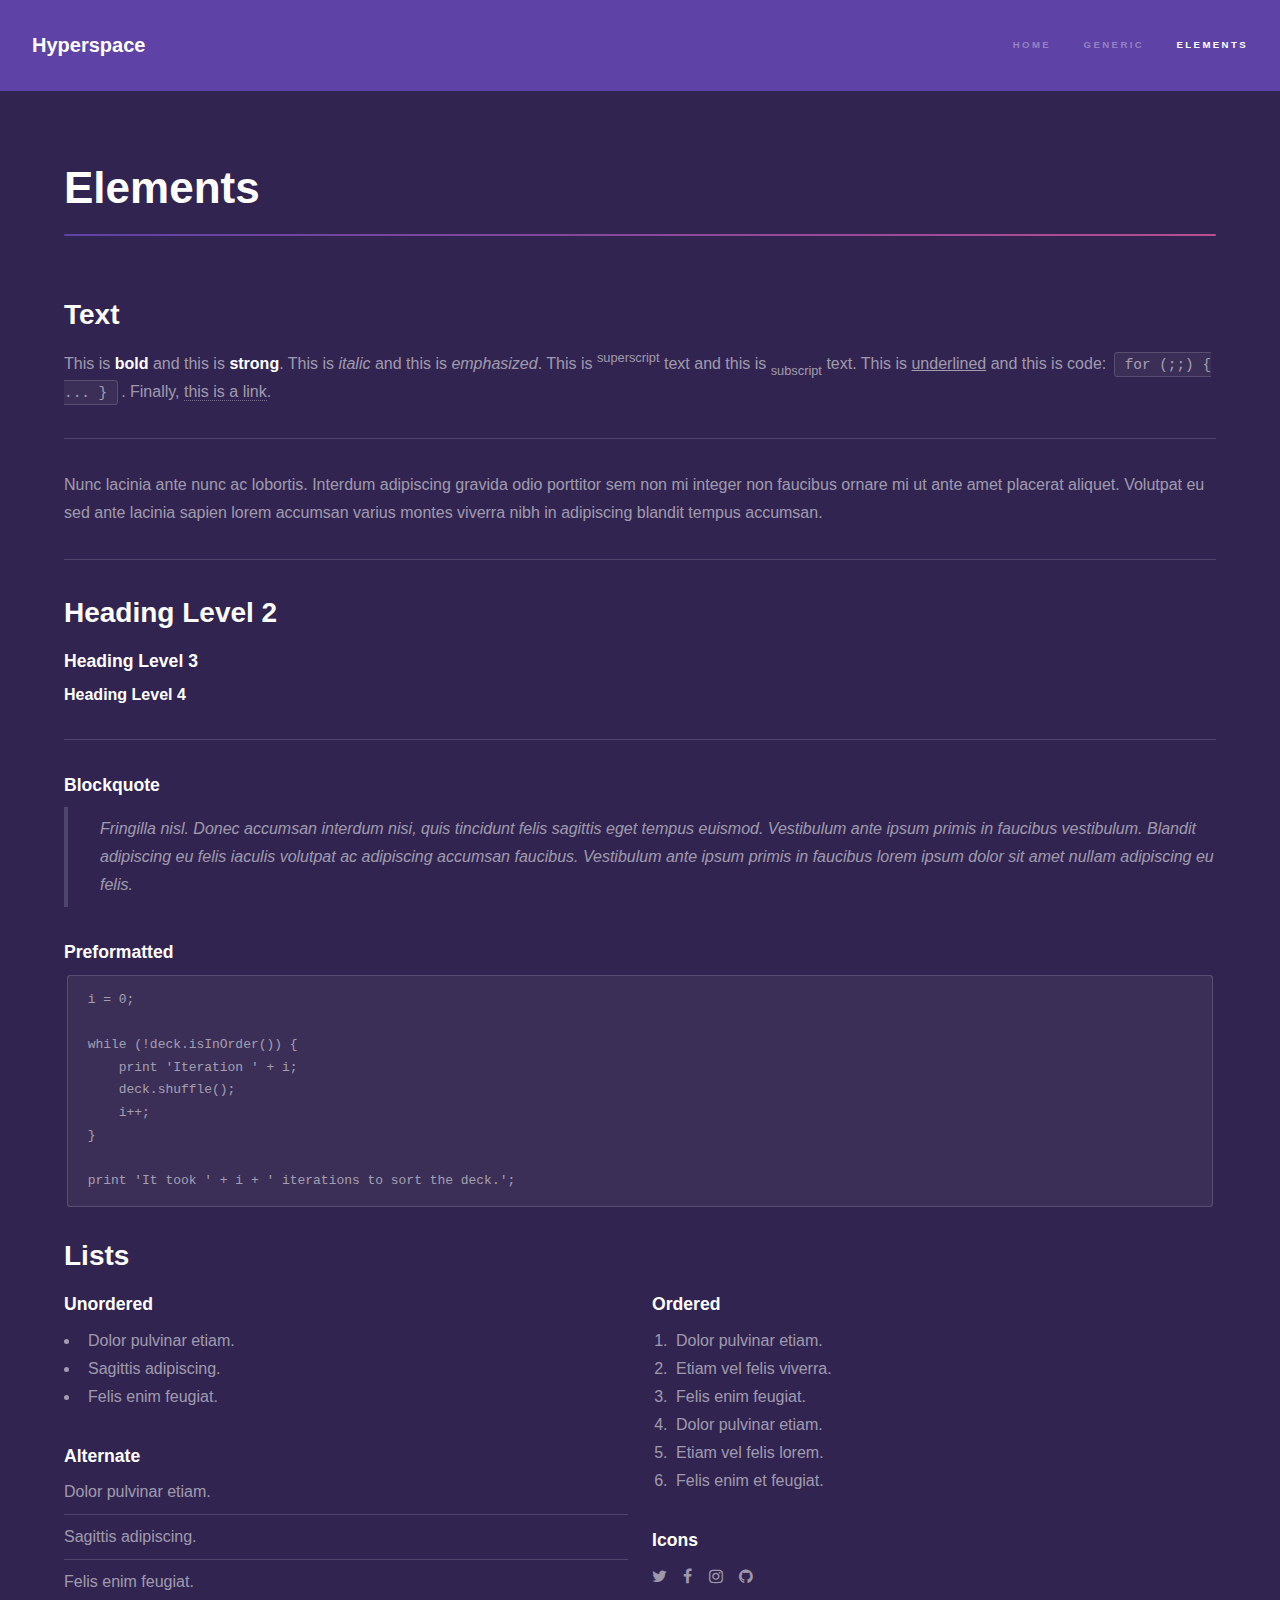
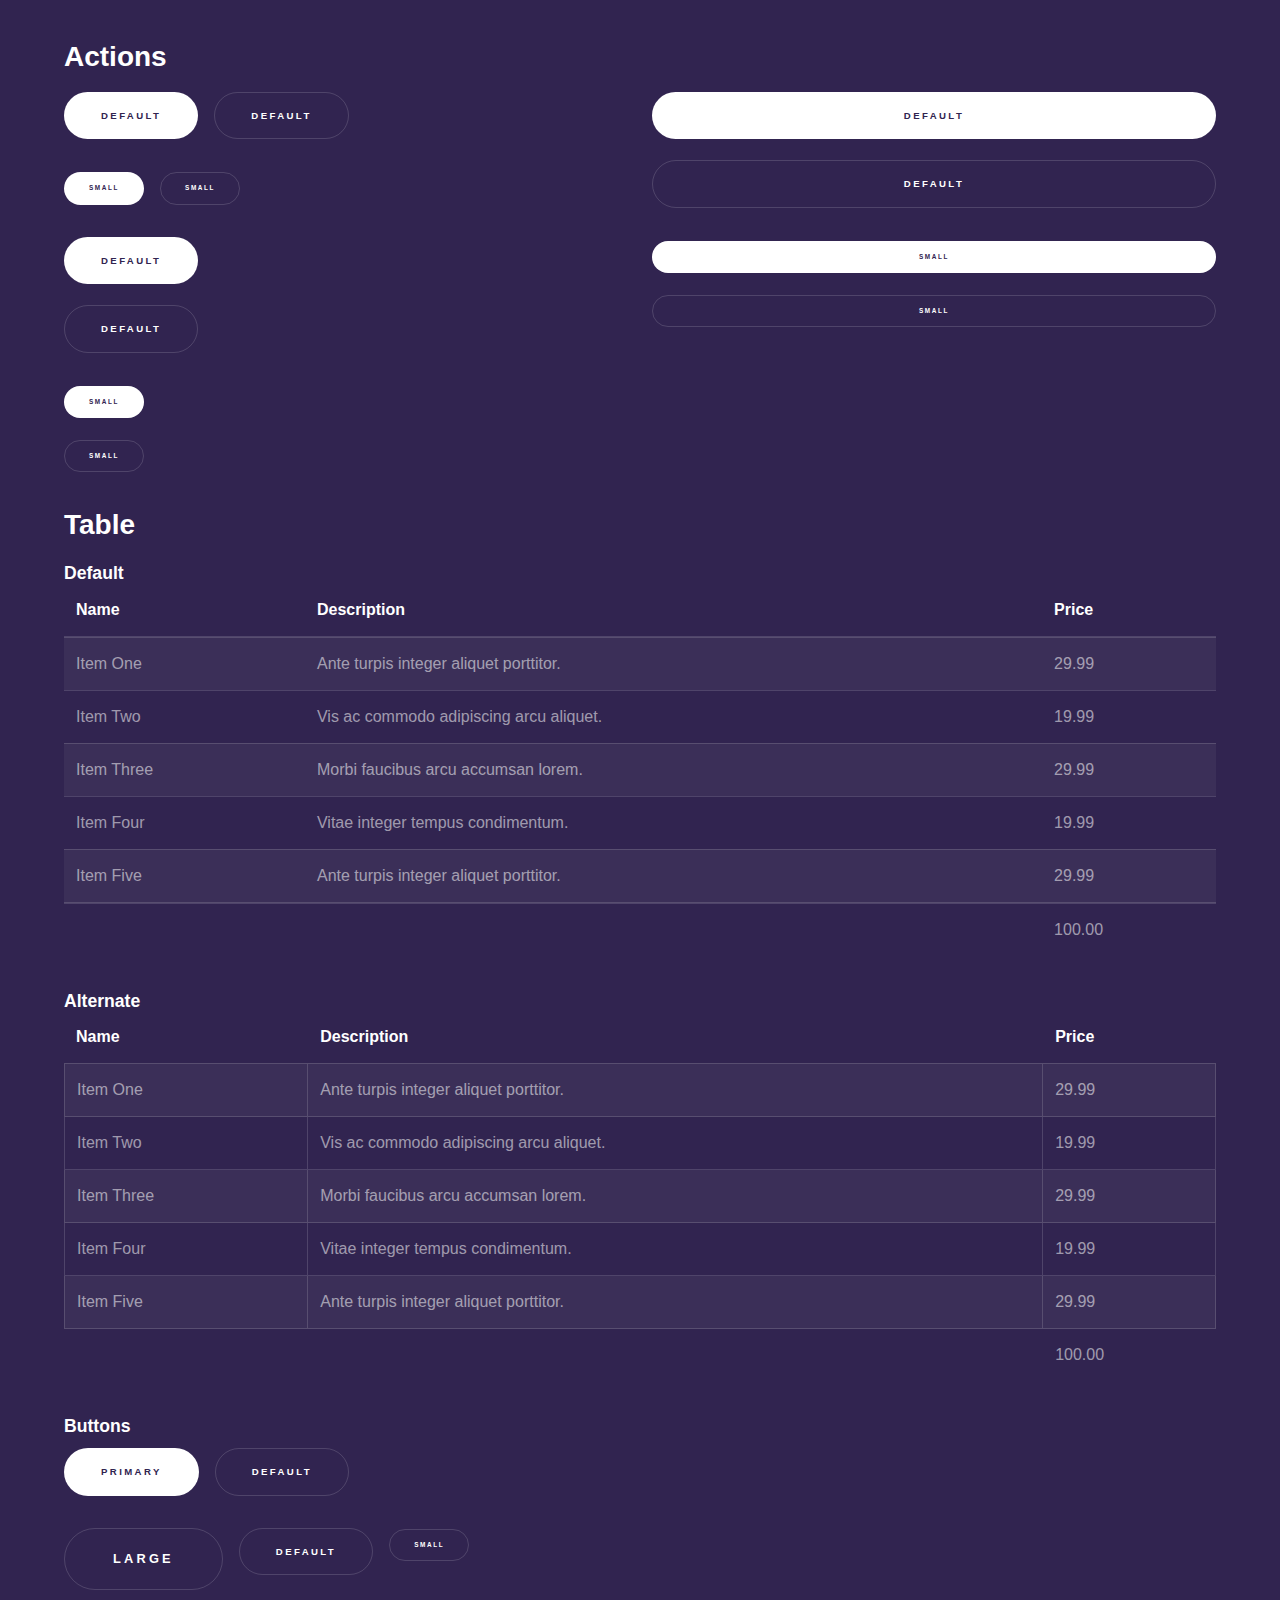
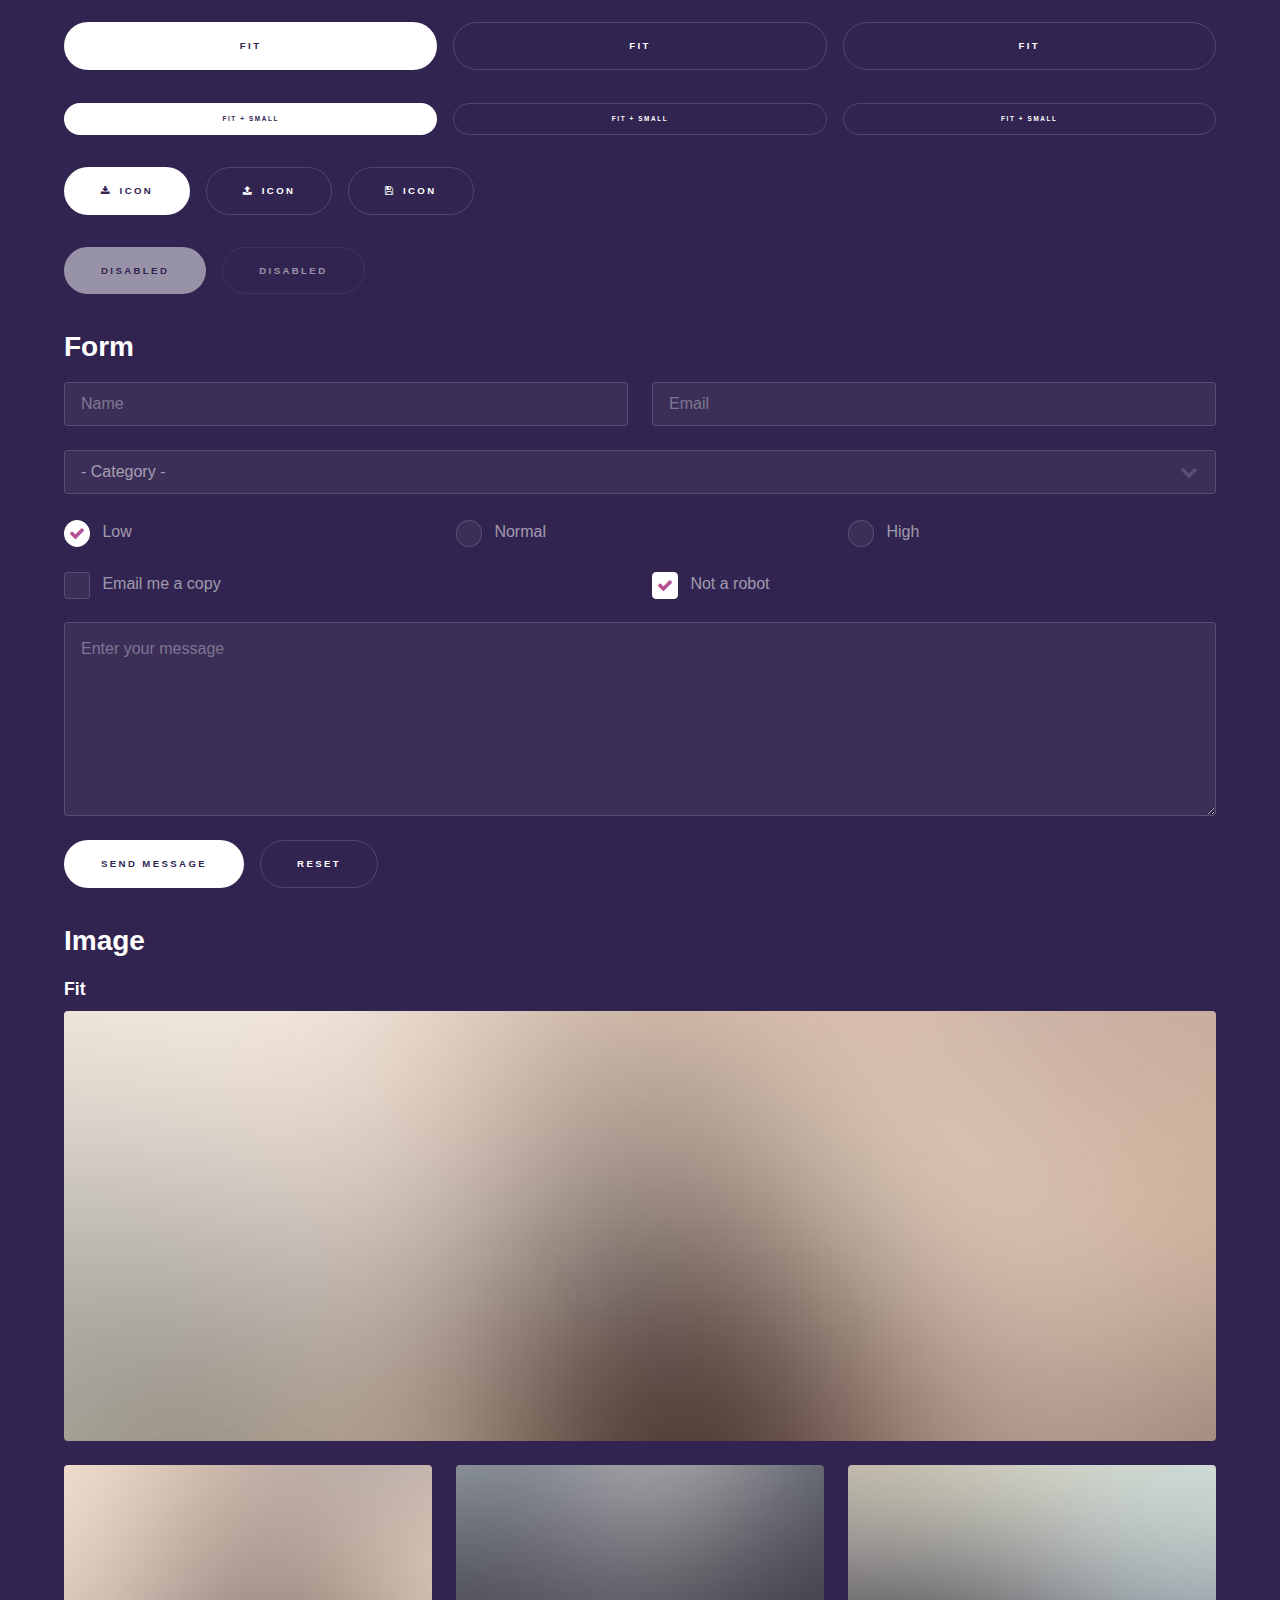
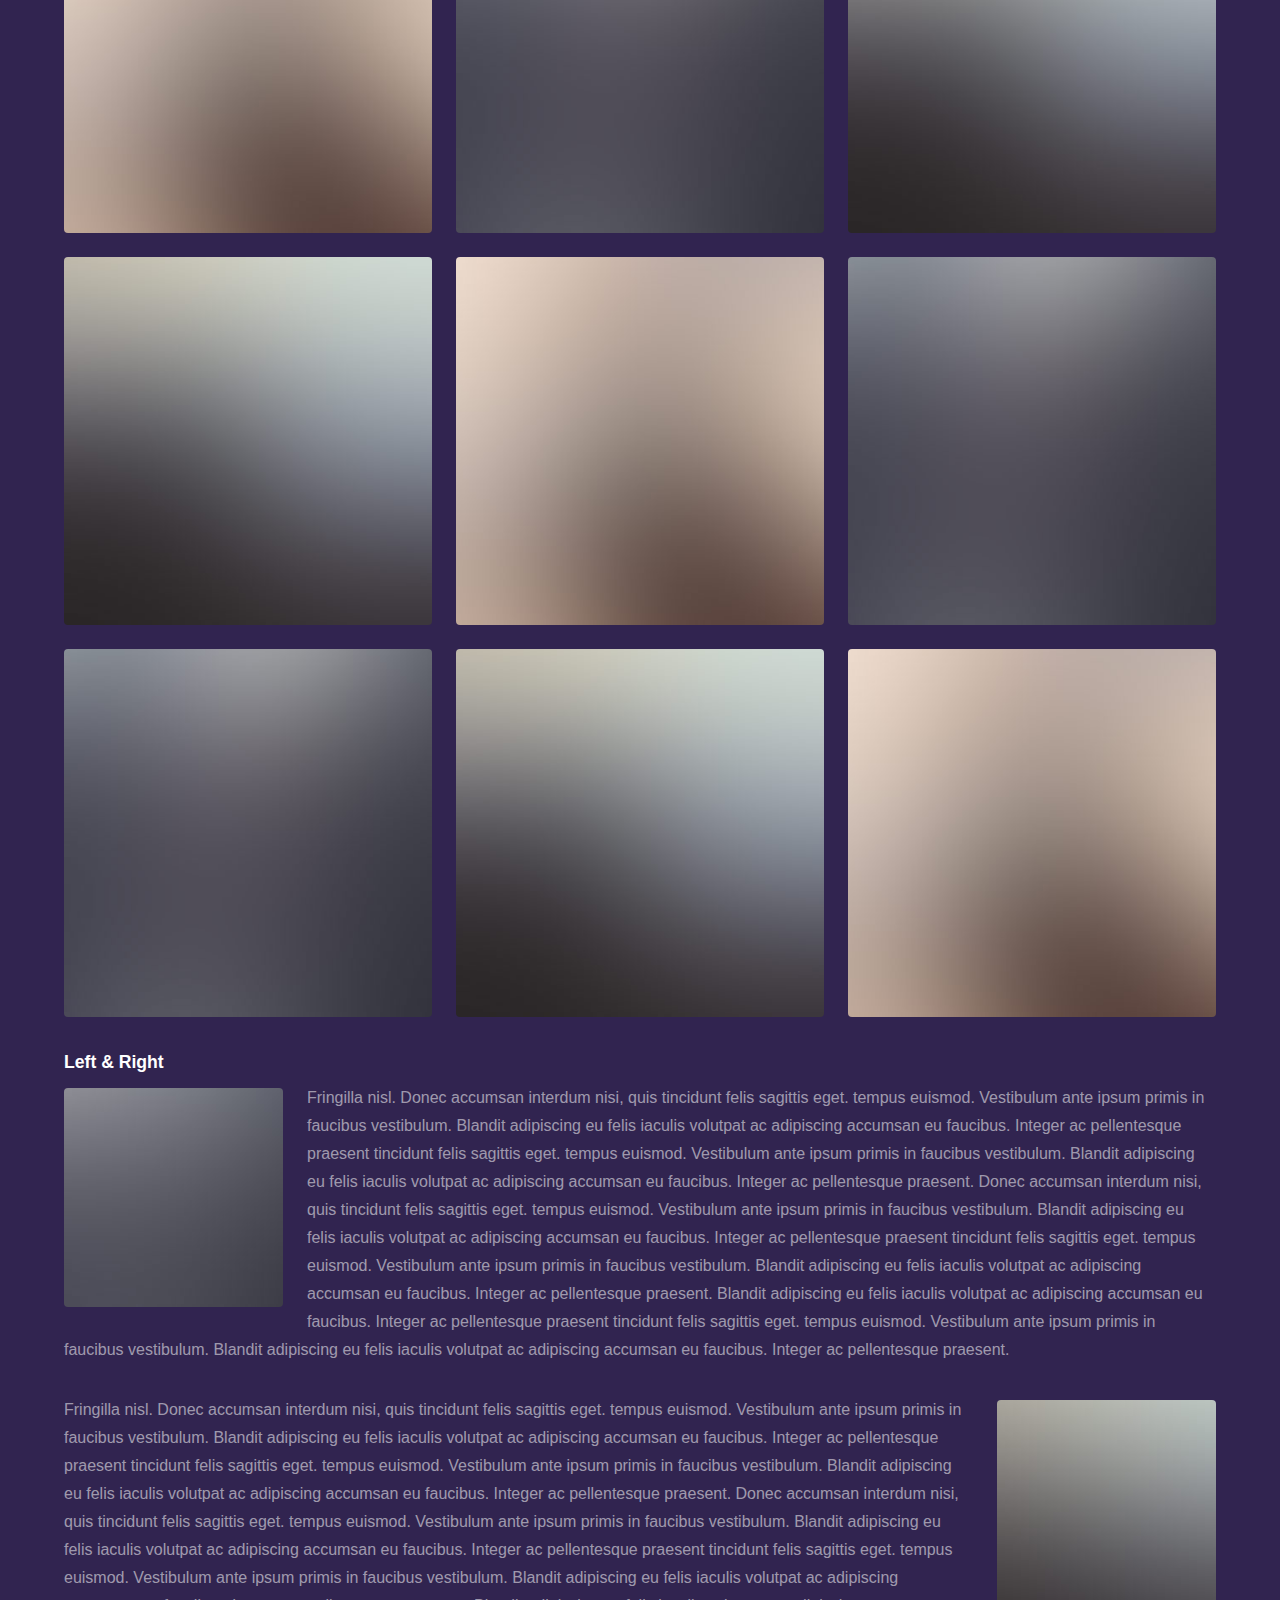
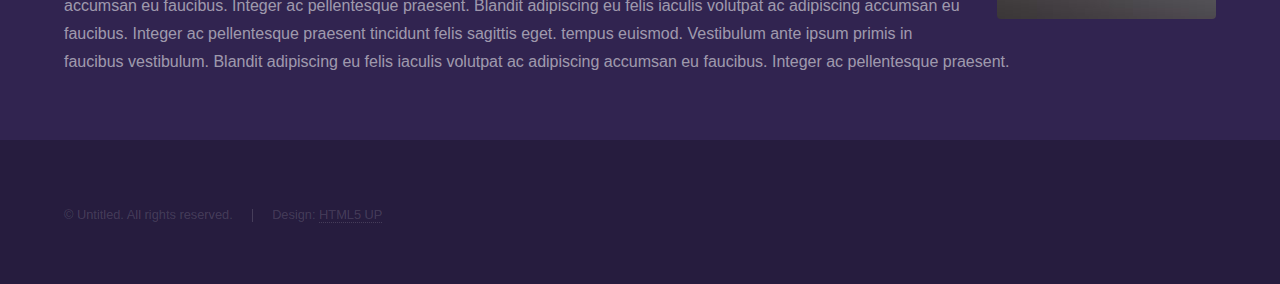
==== elements.html @ f7f8d9b4 "Uploading default hyperspace theme files that I downloaded" ====
<!DOCTYPE HTML>
<!--
	Hyperspace by HTML5 UP
	html5up.net | @ajlkn
	Free for personal and commercial use under the CCA 3.0 license (html5up.net/license)
-->
<html>
	<head>
		<title>Elements - Hyperspace by HTML5 UP</title>
		<meta charset="utf-8" />
		<meta name="viewport" content="width=device-width, initial-scale=1, user-scalable=no" />
		<link rel="stylesheet" href="assets/css/main.css" />
		<noscript><link rel="stylesheet" href="assets/css/noscript.css" /></noscript>
	</head>
	<body class="is-preload">

		<!-- Header -->
			<header id="header">
				<a href="index.html" class="title">Hyperspace</a>
				<nav>
					<ul>
						<li><a href="index.html">Home</a></li>
						<li><a href="generic.html">Generic</a></li>
						<li><a href="elements.html"  class="active">Elements</a></li>
					</ul>
				</nav>
			</header>

		<!-- Wrapper -->
			<div id="wrapper">

				<!-- Main -->
					<section id="main" class="wrapper">
						<div class="inner">
							<h1 class="major">Elements</h1>

							<!-- Text -->
								<section>
									<h2>Text</h2>
									<p>This is <b>bold</b> and this is <strong>strong</strong>. This is <i>italic</i> and this is <em>emphasized</em>.
									This is <sup>superscript</sup> text and this is <sub>subscript</sub> text.
									This is <u>underlined</u> and this is code: <code>for (;;) { ... }</code>. Finally, <a href="#">this is a link</a>.</p>
									<hr />
									<p>Nunc lacinia ante nunc ac lobortis. Interdum adipiscing gravida odio porttitor sem non mi integer non faucibus ornare mi ut ante amet placerat aliquet. Volutpat eu sed ante lacinia sapien lorem accumsan varius montes viverra nibh in adipiscing blandit tempus accumsan.</p>
									<hr />
									<h2>Heading Level 2</h2>
									<h3>Heading Level 3</h3>
									<h4>Heading Level 4</h4>
									<hr />
									<h3>Blockquote</h3>
									<blockquote>Fringilla nisl. Donec accumsan interdum nisi, quis tincidunt felis sagittis eget tempus euismod. Vestibulum ante ipsum primis in faucibus vestibulum. Blandit adipiscing eu felis iaculis volutpat ac adipiscing accumsan faucibus. Vestibulum ante ipsum primis in faucibus lorem ipsum dolor sit amet nullam adipiscing eu felis.</blockquote>
									<h3>Preformatted</h3>
									<pre><code>i = 0;

while (!deck.isInOrder()) {
    print 'Iteration ' + i;
    deck.shuffle();
    i++;
}

print 'It took ' + i + ' iterations to sort the deck.';</code></pre>
								</section>

							<!-- Lists -->
								<section>
									<h2>Lists</h2>
									<div class="row">
										<div class="col-6 col-12-medium">
											<h3>Unordered</h3>
											<ul>
												<li>Dolor pulvinar etiam.</li>
												<li>Sagittis adipiscing.</li>
												<li>Felis enim feugiat.</li>
											</ul>
											<h3>Alternate</h3>
											<ul class="alt">
												<li>Dolor pulvinar etiam.</li>
												<li>Sagittis adipiscing.</li>
												<li>Felis enim feugiat.</li>
											</ul>
										</div>
										<div class="col-6 col-12-medium">
											<h3>Ordered</h3>
											<ol>
												<li>Dolor pulvinar etiam.</li>
												<li>Etiam vel felis viverra.</li>
												<li>Felis enim feugiat.</li>
												<li>Dolor pulvinar etiam.</li>
												<li>Etiam vel felis lorem.</li>
												<li>Felis enim et feugiat.</li>
											</ol>
											<h3>Icons</h3>
											<ul class="icons">
												<li><a href="#" class="icon fa-twitter"><span class="label">Twitter</span></a></li>
												<li><a href="#" class="icon fa-facebook"><span class="label">Facebook</span></a></li>
												<li><a href="#" class="icon fa-instagram"><span class="label">Instagram</span></a></li>
												<li><a href="#" class="icon fa-github"><span class="label">Github</span></a></li>
											</ul>
										</div>
									</div>
									<h2>Actions</h2>
									<div class="row">
										<div class="col-6 col-12-medium">
											<ul class="actions">
												<li><a href="#" class="button primary">Default</a></li>
												<li><a href="#" class="button">Default</a></li>
											</ul>
											<ul class="actions small">
												<li><a href="#" class="button primary small">Small</a></li>
												<li><a href="#" class="button small">Small</a></li>
											</ul>
											<ul class="actions stacked">
												<li><a href="#" class="button primary">Default</a></li>
												<li><a href="#" class="button">Default</a></li>
											</ul>
											<ul class="actions stacked">
												<li><a href="#" class="button primary small">Small</a></li>
												<li><a href="#" class="button small">Small</a></li>
											</ul>
										</div>
										<div class="col-6 col-12-medium">
											<ul class="actions stacked">
												<li><a href="#" class="button primary fit">Default</a></li>
												<li><a href="#" class="button fit">Default</a></li>
											</ul>
											<ul class="actions stacked">
												<li><a href="#" class="button primary small fit">Small</a></li>
												<li><a href="#" class="button small fit">Small</a></li>
											</ul>
										</div>
									</div>
								</section>

							<!-- Table -->
								<section>
									<h2>Table</h2>
									<h3>Default</h3>
									<div class="table-wrapper">
										<table>
											<thead>
												<tr>
													<th>Name</th>
													<th>Description</th>
													<th>Price</th>
												</tr>
											</thead>
											<tbody>
												<tr>
													<td>Item One</td>
													<td>Ante turpis integer aliquet porttitor.</td>
													<td>29.99</td>
												</tr>
												<tr>
													<td>Item Two</td>
													<td>Vis ac commodo adipiscing arcu aliquet.</td>
													<td>19.99</td>
												</tr>
												<tr>
													<td>Item Three</td>
													<td> Morbi faucibus arcu accumsan lorem.</td>
													<td>29.99</td>
												</tr>
												<tr>
													<td>Item Four</td>
													<td>Vitae integer tempus condimentum.</td>
													<td>19.99</td>
												</tr>
												<tr>
													<td>Item Five</td>
													<td>Ante turpis integer aliquet porttitor.</td>
													<td>29.99</td>
												</tr>
											</tbody>
											<tfoot>
												<tr>
													<td colspan="2"></td>
													<td>100.00</td>
												</tr>
											</tfoot>
										</table>
									</div>

									<h3>Alternate</h3>
									<div class="table-wrapper">
										<table class="alt">
											<thead>
												<tr>
													<th>Name</th>
													<th>Description</th>
													<th>Price</th>
												</tr>
											</thead>
											<tbody>
												<tr>
													<td>Item One</td>
													<td>Ante turpis integer aliquet porttitor.</td>
													<td>29.99</td>
												</tr>
												<tr>
													<td>Item Two</td>
													<td>Vis ac commodo adipiscing arcu aliquet.</td>
													<td>19.99</td>
												</tr>
												<tr>
													<td>Item Three</td>
													<td> Morbi faucibus arcu accumsan lorem.</td>
													<td>29.99</td>
												</tr>
												<tr>
													<td>Item Four</td>
													<td>Vitae integer tempus condimentum.</td>
													<td>19.99</td>
												</tr>
												<tr>
													<td>Item Five</td>
													<td>Ante turpis integer aliquet porttitor.</td>
													<td>29.99</td>
												</tr>
											</tbody>
											<tfoot>
												<tr>
													<td colspan="2"></td>
													<td>100.00</td>
												</tr>
											</tfoot>
										</table>
									</div>
								</section>

							<!-- Buttons -->
								<section>
									<h3>Buttons</h3>
									<ul class="actions">
										<li><a href="#" class="button primary">Primary</a></li>
										<li><a href="#" class="button">Default</a></li>
									</ul>
									<ul class="actions">
										<li><a href="#" class="button large">Large</a></li>
										<li><a href="#" class="button">Default</a></li>
										<li><a href="#" class="button small">Small</a></li>
									</ul>
									<ul class="actions fit">
										<li><a href="#" class="button primary fit">Fit</a></li>
										<li><a href="#" class="button fit">Fit</a></li>
										<li><a href="#" class="button fit">Fit</a></li>
									</ul>
									<ul class="actions fit small">
										<li><a href="#" class="button primary fit small">Fit + Small</a></li>
										<li><a href="#" class="button fit small">Fit + Small</a></li>
										<li><a href="#" class="button fit small">Fit + Small</a></li>
									</ul>
									<ul class="actions">
										<li><a href="#" class="button primary icon fa-download">Icon</a></li>
										<li><a href="#" class="button icon fa-upload">Icon</a></li>
										<li><a href="#" class="button icon fa-save">Icon</a></li>
									</ul>
									<ul class="actions">
										<li><span class="button primary disabled">Disabled</span></li>
										<li><span class="button disabled">Disabled</span></li>
									</ul>
								</section>

							<!-- Form -->
								<section>
									<h2>Form</h2>
									<form method="post" action="#">
										<div class="row gtr-uniform">
											<div class="col-6 col-12-xsmall">
												<input type="text" name="demo-name" id="demo-name" value="" placeholder="Name" />
											</div>
											<div class="col-6 col-12-xsmall">
												<input type="email" name="demo-email" id="demo-email" value="" placeholder="Email" />
											</div>
											<div class="col-12">
												<select name="demo-category" id="demo-category">
													<option value="">- Category -</option>
													<option value="1">Manufacturing</option>
													<option value="1">Shipping</option>
													<option value="1">Administration</option>
													<option value="1">Human Resources</option>
												</select>
											</div>
											<div class="col-4 col-12-small">
												<input type="radio" id="demo-priority-low" name="demo-priority" checked>
												<label for="demo-priority-low">Low</label>
											</div>
											<div class="col-4 col-12-small">
												<input type="radio" id="demo-priority-normal" name="demo-priority">
												<label for="demo-priority-normal">Normal</label>
											</div>
											<div class="col-4 col-12-small">
												<input type="radio" id="demo-priority-high" name="demo-priority">
												<label for="demo-priority-high">High</label>
											</div>
											<div class="col-6 col-12-small">
												<input type="checkbox" id="demo-copy" name="demo-copy">
												<label for="demo-copy">Email me a copy</label>
											</div>
											<div class="col-6 col-12-small">
												<input type="checkbox" id="demo-human" name="demo-human" checked>
												<label for="demo-human">Not a robot</label>
											</div>
											<div class="col-12">
												<textarea name="demo-message" id="demo-message" placeholder="Enter your message" rows="6"></textarea>
											</div>
											<div class="col-12">
												<ul class="actions">
													<li><input type="submit" value="Send Message" class="primary" /></li>
													<li><input type="reset" value="Reset" /></li>
												</ul>
											</div>
										</div>
									</form>
								</section>

							<!-- Image -->
								<section>
									<h2>Image</h2>
									<h3>Fit</h3>
									<div class="box alt">
										<div class="row gtr-uniform">
											<div class="col-12"><span class="image fit"><img src="images/pic04.jpg" alt="" /></span></div>
											<div class="col-4"><span class="image fit"><img src="images/pic01.jpg" alt="" /></span></div>
											<div class="col-4"><span class="image fit"><img src="images/pic02.jpg" alt="" /></span></div>
											<div class="col-4"><span class="image fit"><img src="images/pic03.jpg" alt="" /></span></div>
											<div class="col-4"><span class="image fit"><img src="images/pic03.jpg" alt="" /></span></div>
											<div class="col-4"><span class="image fit"><img src="images/pic01.jpg" alt="" /></span></div>
											<div class="col-4"><span class="image fit"><img src="images/pic02.jpg" alt="" /></span></div>
											<div class="col-4"><span class="image fit"><img src="images/pic02.jpg" alt="" /></span></div>
											<div class="col-4"><span class="image fit"><img src="images/pic03.jpg" alt="" /></span></div>
											<div class="col-4"><span class="image fit"><img src="images/pic01.jpg" alt="" /></span></div>
										</div>
									</div>
									<h3>Left &amp; Right</h3>
									<p><span class="image left"><img src="images/pic05.jpg" alt="" /></span>Fringilla nisl. Donec accumsan interdum nisi, quis tincidunt felis sagittis eget. tempus euismod. Vestibulum ante ipsum primis in faucibus vestibulum. Blandit adipiscing eu felis iaculis volutpat ac adipiscing accumsan eu faucibus. Integer ac pellentesque praesent tincidunt felis sagittis eget. tempus euismod. Vestibulum ante ipsum primis in faucibus vestibulum. Blandit adipiscing eu felis iaculis volutpat ac adipiscing accumsan eu faucibus. Integer ac pellentesque praesent. Donec accumsan interdum nisi, quis tincidunt felis sagittis eget. tempus euismod. Vestibulum ante ipsum primis in faucibus vestibulum. Blandit adipiscing eu felis iaculis volutpat ac adipiscing accumsan eu faucibus. Integer ac pellentesque praesent tincidunt felis sagittis eget. tempus euismod. Vestibulum ante ipsum primis in faucibus vestibulum. Blandit adipiscing eu felis iaculis volutpat ac adipiscing accumsan eu faucibus. Integer ac pellentesque praesent. Blandit adipiscing eu felis iaculis volutpat ac adipiscing accumsan eu faucibus. Integer ac pellentesque praesent tincidunt felis sagittis eget. tempus euismod. Vestibulum ante ipsum primis in faucibus vestibulum. Blandit adipiscing eu felis iaculis volutpat ac adipiscing accumsan eu faucibus. Integer ac pellentesque praesent.</p>
									<p><span class="image right"><img src="images/pic06.jpg" alt="" /></span>Fringilla nisl. Donec accumsan interdum nisi, quis tincidunt felis sagittis eget. tempus euismod. Vestibulum ante ipsum primis in faucibus vestibulum. Blandit adipiscing eu felis iaculis volutpat ac adipiscing accumsan eu faucibus. Integer ac pellentesque praesent tincidunt felis sagittis eget. tempus euismod. Vestibulum ante ipsum primis in faucibus vestibulum. Blandit adipiscing eu felis iaculis volutpat ac adipiscing accumsan eu faucibus. Integer ac pellentesque praesent. Donec accumsan interdum nisi, quis tincidunt felis sagittis eget. tempus euismod. Vestibulum ante ipsum primis in faucibus vestibulum. Blandit adipiscing eu felis iaculis volutpat ac adipiscing accumsan eu faucibus. Integer ac pellentesque praesent tincidunt felis sagittis eget. tempus euismod. Vestibulum ante ipsum primis in faucibus vestibulum. Blandit adipiscing eu felis iaculis volutpat ac adipiscing accumsan eu faucibus. Integer ac pellentesque praesent. Blandit adipiscing eu felis iaculis volutpat ac adipiscing accumsan eu faucibus. Integer ac pellentesque praesent tincidunt felis sagittis eget. tempus euismod. Vestibulum ante ipsum primis in faucibus vestibulum. Blandit adipiscing eu felis iaculis volutpat ac adipiscing accumsan eu faucibus. Integer ac pellentesque praesent.</p>
								</section>

						</div>
					</section>

			</div>

		<!-- Footer -->
			<footer id="footer" class="wrapper alt">
				<div class="inner">
					<ul class="menu">
						<li>&copy; Untitled. All rights reserved.</li><li>Design: <a href="http://html5up.net">HTML5 UP</a></li>
					</ul>
				</div>
			</footer>

		<!-- Scripts -->
			<script src="assets/js/jquery.min.js"></script>
			<script src="assets/js/jquery.scrollex.min.js"></script>
			<script src="assets/js/jquery.scrolly.min.js"></script>
			<script src="assets/js/browser.min.js"></script>
			<script src="assets/js/breakpoints.min.js"></script>
			<script src="assets/js/util.js"></script>
			<script src="assets/js/main.js"></script>

	</body>
</html>
---- assets/css/main.css ----
@import url(font-awesome.min.css);

/*
	Hyperspace by HTML5 UP
	html5up.net | @ajlkn
	Free for personal and commercial use under the CCA 3.0 license (html5up.net/license)
*/

html, body, div, span, applet, object,
iframe, h1, h2, h3, h4, h5, h6, p, blockquote,
pre, a, abbr, acronym, address, big, cite,
code, del, dfn, em, img, ins, kbd, q, s, samp,
small, strike, strong, sub, sup, tt, var, b,
u, i, center, dl, dt, dd, ol, ul, li, fieldset,
form, label, legend, table, caption, tbody,
tfoot, thead, tr, th, td, article, aside,
canvas, details, embed, figure, figcaption,
footer, header, hgroup, menu, nav, output, ruby,
section, summary, time, mark, audio, video {
	margin: 0;
	padding: 0;
	border: 0;
	font-size: 100%;
	font: inherit;
	vertical-align: baseline;}

article, aside, details, figcaption, figure,
footer, header, hgroup, menu, nav, section {
	display: block;}

body {
	line-height: 1;
}

ol, ul {
	list-style: none;
}

blockquote, q {
	quotes: none;
}

	blockquote:before, blockquote:after, q:before, q:after {
		content: '';
		content: none;
	}

table {
	border-collapse: collapse;
	border-spacing: 0;
}

body {
	-webkit-text-size-adjust: none;
}

mark {
	background-color: transparent;
	color: inherit;
}

input::-moz-focus-inner {
	border: 0;
	padding: 0;
}

input, select, textarea {
	-moz-appearance: none;
	-webkit-appearance: none;
	-ms-appearance: none;
	appearance: none;
}

/* Basic */

	@-ms-viewport {
		width: device-width;
	}

	body {
		-ms-overflow-style: scrollbar;
	}

	@media screen and (max-width: 480px) {

		html, body {
			min-width: 320px;
		}

	}

	html {
		box-sizing: border-box;
	}

	*, *:before, *:after {
		box-sizing: inherit;
	}

	body {
		background: #312450;
	}

		body.is-preload *, body.is-preload *:before, body.is-preload *:after {
			-moz-animation: none !important;
			-webkit-animation: none !important;
			-ms-animation: none !important;
			animation: none !important;
			-moz-transition: none !important;
			-webkit-transition: none !important;
			-ms-transition: none !important;
			transition: none !important;
		}

/* Type */

	body, input, select, textarea {
		color: rgba(255, 255, 255, 0.55);
		font-family: Arial, Helvetica, sans-serif;
		font-size: 16.5pt;
		font-weight: normal;
		line-height: 1.75;
	}

		@media screen and (max-width: 1680px) {

			body, input, select, textarea {
				font-size: 13pt;
			}

		}

		@media screen and (max-width: 1280px) {

			body, input, select, textarea {
				font-size: 12pt;
			}

		}

		@media screen and (max-width: 360px) {

			body, input, select, textarea {
				font-size: 11pt;
			}

		}

	a {
		-moz-transition: color 0.2s ease, border-bottom-color 0.2s ease;
		-webkit-transition: color 0.2s ease, border-bottom-color 0.2s ease;
		-ms-transition: color 0.2s ease, border-bottom-color 0.2s ease;
		transition: color 0.2s ease, border-bottom-color 0.2s ease;
		border-bottom: dotted 1px rgba(255, 255, 255, 0.35);
		color: inherit;
		text-decoration: none;
	}

		a:hover {
			border-bottom-color: transparent;
			color: #ffffff;
		}

	strong, b {
		color: #ffffff;
		font-weight: bold;
	}

	em, i {
		font-style: italic;
	}

	p {
		margin: 0 0 2em 0;
	}

	h1, h2, h3, h4, h5, h6 {
		color: #ffffff;
		font-weight: bold;
		line-height: 1.5;
		margin: 0 0 0.5em 0;
	}

		h1 a, h2 a, h3 a, h4 a, h5 a, h6 a {
			color: inherit;
			text-decoration: none;
		}

	h1 {
		font-size: 2.75em;
	}

		h1.major {
			margin: 0 0 1.3em 0;
			position: relative;
			padding-bottom: 0.35em;
		}

			h1.major:after {
				background-image: -moz-linear-gradient(to right, #5e42a6, #b74e91);
				background-image: -webkit-linear-gradient(to right, #5e42a6, #b74e91);
				background-image: -ms-linear-gradient(to right, #5e42a6, #b74e91);
				background-image: linear-gradient(to right, #5e42a6, #b74e91);
				-moz-transition: max-width 0.2s ease;
				-webkit-transition: max-width 0.2s ease;
				-ms-transition: max-width 0.2s ease;
				transition: max-width 0.2s ease;
				border-radius: 0.2em;
				bottom: 0;
				content: '';
				height: 0.05em;
				position: absolute;
				right: 0;
				width: 100%;
			}

	h2 {
		font-size: 1.75em;
	}

	h3 {
		font-size: 1.1em;
	}

	h4 {
		font-size: 1em;
	}

	h5 {
		font-size: 0.8em;
	}

	h6 {
		font-size: 0.6em;
	}

	@media screen and (max-width: 736px) {

		h1 {
			font-size: 2em;
		}

		h2 {
			font-size: 1.25em;
		}

		h3 {
			font-size: 1em;
		}

		h4 {
			font-size: 0.8em;
		}

		h5 {
			font-size: 0.6em;
		}

		h6 {
			font-size: 0.6em;
		}

	}

	sub {
		font-size: 0.8em;
		position: relative;
		top: 0.5em;
	}

	sup {
		font-size: 0.8em;
		position: relative;
		top: -0.5em;
	}

	blockquote {
		border-left: solid 4px rgba(255, 255, 255, 0.15);
		font-style: italic;
		margin: 0 0 2em 0;
		padding: 0.5em 0 0.5em 2em;
	}

	code {
		background: rgba(255, 255, 255, 0.05);
		border-radius: 0.25em;
		border: solid 1px rgba(255, 255, 255, 0.15);
		font-family: "Courier New", monospace;
		font-size: 0.9em;
		margin: 0 0.25em;
		padding: 0.25em 0.65em;
	}

	pre {
		-webkit-overflow-scrolling: touch;
		font-family: "Courier New", monospace;
		font-size: 0.9em;
		margin: 0 0 2em 0;
	}

		pre code {
			display: block;
			line-height: 1.75em;
			padding: 1em 1.5em;
			overflow-x: auto;
		}

	hr {
		border: 0;
		border-bottom: solid 1px rgba(255, 255, 255, 0.15);
		margin: 2em 0;
	}

		hr.major {
			margin: 3em 0;
		}

	.align-left {
		text-align: left;
	}

	.align-center {
		text-align: center;
	}

	.align-right {
		text-align: right;
	}

/* Row */

	.row {
		display: flex;
		flex-wrap: wrap;
		box-sizing: border-box;
		align-items: stretch;
	}

		.row > * {
			box-sizing: border-box;
		}

		.row.gtr-uniform > * > :last-child {
			margin-bottom: 0;
		}

		.row.aln-left {
			justify-content: flex-start;
		}

		.row.aln-center {
			justify-content: center;
		}

		.row.aln-right {
			justify-content: flex-end;
		}

		.row.aln-top {
			align-items: flex-start;
		}

		.row.aln-middle {
			align-items: center;
		}

		.row.aln-bottom {
			align-items: flex-end;
		}

		.row > .imp {
			order: -1;
		}

		.row > .col-1 {
			width: 8.3333333333%;
		}

		.row > .off-1 {
			margin-left: 8.3333333333%;
		}

		.row > .col-2 {
			width: 16.6666666667%;
		}

		.row > .off-2 {
			margin-left: 16.6666666667%;
		}

		.row > .col-3 {
			width: 25%;
		}

		.row > .off-3 {
			margin-left: 25%;
		}

		.row > .col-4 {
			width: 33.3333333333%;
		}

		.row > .off-4 {
			margin-left: 33.3333333333%;
		}

		.row > .col-5 {
			width: 41.6666666667%;
		}

		.row > .off-5 {
			margin-left: 41.6666666667%;
		}

		.row > .col-6 {
			width: 50%;
		}

		.row > .off-6 {
			margin-left: 50%;
		}

		.row > .col-7 {
			width: 58.3333333333%;
		}

		.row > .off-7 {
			margin-left: 58.3333333333%;
		}

		.row > .col-8 {
			width: 66.6666666667%;
		}

		.row > .off-8 {
			margin-left: 66.6666666667%;
		}

		.row > .col-9 {
			width: 75%;
		}

		.row > .off-9 {
			margin-left: 75%;
		}

		.row > .col-10 {
			width: 83.3333333333%;
		}

		.row > .off-10 {
			margin-left: 83.3333333333%;
		}

		.row > .col-11 {
			width: 91.6666666667%;
		}

		.row > .off-11 {
			margin-left: 91.6666666667%;
		}

		.row > .col-12 {
			width: 100%;
		}

		.row > .off-12 {
			margin-left: 100%;
		}

		.row.gtr-0 {
			margin-top: 0;
			margin-left: 0em;
		}

			.row.gtr-0 > * {
				padding: 0 0 0 0em;
			}

			.row.gtr-0.gtr-uniform {
				margin-top: 0em;
			}

				.row.gtr-0.gtr-uniform > * {
					padding-top: 0em;
				}

		.row.gtr-25 {
			margin-top: 0;
			margin-left: -0.375em;
		}

			.row.gtr-25 > * {
				padding: 0 0 0 0.375em;
			}

			.row.gtr-25.gtr-uniform {
				margin-top: -0.375em;
			}

				.row.gtr-25.gtr-uniform > * {
					padding-top: 0.375em;
				}

		.row.gtr-50 {
			margin-top: 0;
			margin-left: -0.75em;
		}

			.row.gtr-50 > * {
				padding: 0 0 0 0.75em;
			}

			.row.gtr-50.gtr-uniform {
				margin-top: -0.75em;
			}

				.row.gtr-50.gtr-uniform > * {
					padding-top: 0.75em;
				}

		.row {
			margin-top: 0;
			margin-left: -1.5em;
		}

			.row > * {
				padding: 0 0 0 1.5em;
			}

			.row.gtr-uniform {
				margin-top: -1.5em;
			}

				.row.gtr-uniform > * {
					padding-top: 1.5em;
				}

		.row.gtr-150 {
			margin-top: 0;
			margin-left: -2.25em;
		}

			.row.gtr-150 > * {
				padding: 0 0 0 2.25em;
			}

			.row.gtr-150.gtr-uniform {
				margin-top: -2.25em;
			}

				.row.gtr-150.gtr-uniform > * {
					padding-top: 2.25em;
				}

		.row.gtr-200 {
			margin-top: 0;
			margin-left: -3em;
		}

			.row.gtr-200 > * {
				padding: 0 0 0 3em;
			}

			.row.gtr-200.gtr-uniform {
				margin-top: -3em;
			}

				.row.gtr-200.gtr-uniform > * {
					padding-top: 3em;
				}

		@media screen and (max-width: 1680px) {

			.row {
				display: flex;
				flex-wrap: wrap;
				box-sizing: border-box;
				align-items: stretch;
			}

				.row > * {
					box-sizing: border-box;
				}

				.row.gtr-uniform > * > :last-child {
					margin-bottom: 0;
				}

				.row.aln-left {
					justify-content: flex-start;
				}

				.row.aln-center {
					justify-content: center;
				}

				.row.aln-right {
					justify-content: flex-end;
				}

				.row.aln-top {
					align-items: flex-start;
				}

				.row.aln-middle {
					align-items: center;
				}

				.row.aln-bottom {
					align-items: flex-end;
				}

				.row > .imp-xlarge {
					order: -1;
				}

				.row > .col-1-xlarge {
					width: 8.3333333333%;
				}

				.row > .off-1-xlarge {
					margin-left: 8.3333333333%;
				}

				.row > .col-2-xlarge {
					width: 16.6666666667%;
				}

				.row > .off-2-xlarge {
					margin-left: 16.6666666667%;
				}

				.row > .col-3-xlarge {
					width: 25%;
				}

				.row > .off-3-xlarge {
					margin-left: 25%;
				}

				.row > .col-4-xlarge {
					width: 33.3333333333%;
				}

				.row > .off-4-xlarge {
					margin-left: 33.3333333333%;
				}

				.row > .col-5-xlarge {
					width: 41.6666666667%;
				}

				.row > .off-5-xlarge {
					margin-left: 41.6666666667%;
				}

				.row > .col-6-xlarge {
					width: 50%;
				}

				.row > .off-6-xlarge {
					margin-left: 50%;
				}

				.row > .col-7-xlarge {
					width: 58.3333333333%;
				}

				.row > .off-7-xlarge {
					margin-left: 58.3333333333%;
				}

				.row > .col-8-xlarge {
					width: 66.6666666667%;
				}

				.row > .off-8-xlarge {
					margin-left: 66.6666666667%;
				}

				.row > .col-9-xlarge {
					width: 75%;
				}

				.row > .off-9-xlarge {
					margin-left: 75%;
				}

				.row > .col-10-xlarge {
					width: 83.3333333333%;
				}

				.row > .off-10-xlarge {
					margin-left: 83.3333333333%;
				}

				.row > .col-11-xlarge {
					width: 91.6666666667%;
				}

				.row > .off-11-xlarge {
					margin-left: 91.6666666667%;
				}

				.row > .col-12-xlarge {
					width: 100%;
				}

				.row > .off-12-xlarge {
					margin-left: 100%;
				}

				.row.gtr-0 {
					margin-top: 0;
					margin-left: 0em;
				}

					.row.gtr-0 > * {
						padding: 0 0 0 0em;
					}

					.row.gtr-0.gtr-uniform {
						margin-top: 0em;
					}

						.row.gtr-0.gtr-uniform > * {
							padding-top: 0em;
						}

				.row.gtr-25 {
					margin-top: 0;
					margin-left: -0.375em;
				}

					.row.gtr-25 > * {
						padding: 0 0 0 0.375em;
					}

					.row.gtr-25.gtr-uniform {
						margin-top: -0.375em;
					}

						.row.gtr-25.gtr-uniform > * {
							padding-top: 0.375em;
						}

				.row.gtr-50 {
					margin-top: 0;
					margin-left: -0.75em;
				}

					.row.gtr-50 > * {
						padding: 0 0 0 0.75em;
					}

					.row.gtr-50.gtr-uniform {
						margin-top: -0.75em;
					}

						.row.gtr-50.gtr-uniform > * {
							padding-top: 0.75em;
						}

				.row {
					margin-top: 0;
					margin-left: -1.5em;
				}

					.row > * {
						padding: 0 0 0 1.5em;
					}

					.row.gtr-uniform {
						margin-top: -1.5em;
					}

						.row.gtr-uniform > * {
							padding-top: 1.5em;
						}

				.row.gtr-150 {
					margin-top: 0;
					margin-left: -2.25em;
				}

					.row.gtr-150 > * {
						padding: 0 0 0 2.25em;
					}

					.row.gtr-150.gtr-uniform {
						margin-top: -2.25em;
					}

						.row.gtr-150.gtr-uniform > * {
							padding-top: 2.25em;
						}

				.row.gtr-200 {
					margin-top: 0;
					margin-left: -3em;
				}

					.row.gtr-200 > * {
						padding: 0 0 0 3em;
					}

					.row.gtr-200.gtr-uniform {
						margin-top: -3em;
					}

						.row.gtr-200.gtr-uniform > * {
							padding-top: 3em;
						}

		}

		@media screen and (max-width: 1280px) {

			.row {
				display: flex;
				flex-wrap: wrap;
				box-sizing: border-box;
				align-items: stretch;
			}

				.row > * {
					box-sizing: border-box;
				}

				.row.gtr-uniform > * > :last-child {
					margin-bottom: 0;
				}

				.row.aln-left {
					justify-content: flex-start;
				}

				.row.aln-center {
					justify-content: center;
				}

				.row.aln-right {
					justify-content: flex-end;
				}

				.row.aln-top {
					align-items: flex-start;
				}

				.row.aln-middle {
					align-items: center;
				}

				.row.aln-bottom {
					align-items: flex-end;
				}

				.row > .imp-large {
					order: -1;
				}

				.row > .col-1-large {
					width: 8.3333333333%;
				}

				.row > .off-1-large {
					margin-left: 8.3333333333%;
				}

				.row > .col-2-large {
					width: 16.6666666667%;
				}

				.row > .off-2-large {
					margin-left: 16.6666666667%;
				}

				.row > .col-3-large {
					width: 25%;
				}

				.row > .off-3-large {
					margin-left: 25%;
				}

				.row > .col-4-large {
					width: 33.3333333333%;
				}

				.row > .off-4-large {
					margin-left: 33.3333333333%;
				}

				.row > .col-5-large {
					width: 41.6666666667%;
				}

				.row > .off-5-large {
					margin-left: 41.6666666667%;
				}

				.row > .col-6-large {
					width: 50%;
				}

				.row > .off-6-large {
					margin-left: 50%;
				}

				.row > .col-7-large {
					width: 58.3333333333%;
				}

				.row > .off-7-large {
					margin-left: 58.3333333333%;
				}

				.row > .col-8-large {
					width: 66.6666666667%;
				}

				.row > .off-8-large {
					margin-left: 66.6666666667%;
				}

				.row > .col-9-large {
					width: 75%;
				}

				.row > .off-9-large {
					margin-left: 75%;
				}

				.row > .col-10-large {
					width: 83.3333333333%;
				}

				.row > .off-10-large {
					margin-left: 83.3333333333%;
				}

				.row > .col-11-large {
					width: 91.6666666667%;
				}

				.row > .off-11-large {
					margin-left: 91.6666666667%;
				}

				.row > .col-12-large {
					width: 100%;
				}

				.row > .off-12-large {
					margin-left: 100%;
				}

				.row.gtr-0 {
					margin-top: 0;
					margin-left: 0em;
				}

					.row.gtr-0 > * {
						padding: 0 0 0 0em;
					}

					.row.gtr-0.gtr-uniform {
						margin-top: 0em;
					}

						.row.gtr-0.gtr-uniform > * {
							padding-top: 0em;
						}

				.row.gtr-25 {
					margin-top: 0;
					margin-left: -0.375em;
				}

					.row.gtr-25 > * {
						padding: 0 0 0 0.375em;
					}

					.row.gtr-25.gtr-uniform {
						margin-top: -0.375em;
					}

						.row.gtr-25.gtr-uniform > * {
							padding-top: 0.375em;
						}

				.row.gtr-50 {
					margin-top: 0;
					margin-left: -0.75em;
				}

					.row.gtr-50 > * {
						padding: 0 0 0 0.75em;
					}

					.row.gtr-50.gtr-uniform {
						margin-top: -0.75em;
					}

						.row.gtr-50.gtr-uniform > * {
							padding-top: 0.75em;
						}

				.row {
					margin-top: 0;
					margin-left: -1.5em;
				}

					.row > * {
						padding: 0 0 0 1.5em;
					}

					.row.gtr-uniform {
						margin-top: -1.5em;
					}

						.row.gtr-uniform > * {
							padding-top: 1.5em;
						}

				.row.gtr-150 {
					margin-top: 0;
					margin-left: -2.25em;
				}

					.row.gtr-150 > * {
						padding: 0 0 0 2.25em;
					}

					.row.gtr-150.gtr-uniform {
						margin-top: -2.25em;
					}

						.row.gtr-150.gtr-uniform > * {
							padding-top: 2.25em;
						}

				.row.gtr-200 {
					margin-top: 0;
					margin-left: -3em;
				}

					.row.gtr-200 > * {
						padding: 0 0 0 3em;
					}

					.row.gtr-200.gtr-uniform {
						margin-top: -3em;
					}

						.row.gtr-200.gtr-uniform > * {
							padding-top: 3em;
						}

		}

		@media screen and (max-width: 980px) {

			.row {
				display: flex;
				flex-wrap: wrap;
				box-sizing: border-box;
				align-items: stretch;
			}

				.row > * {
					box-sizing: border-box;
				}

				.row.gtr-uniform > * > :last-child {
					margin-bottom: 0;
				}

				.row.aln-left {
					justify-content: flex-start;
				}

				.row.aln-center {
					justify-content: center;
				}

				.row.aln-right {
					justify-content: flex-end;
				}

				.row.aln-top {
					align-items: flex-start;
				}

				.row.aln-middle {
					align-items: center;
				}

				.row.aln-bottom {
					align-items: flex-end;
				}

				.row > .imp-medium {
					order: -1;
				}

				.row > .col-1-medium {
					width: 8.3333333333%;
				}

				.row > .off-1-medium {
					margin-left: 8.3333333333%;
				}

				.row > .col-2-medium {
					width: 16.6666666667%;
				}

				.row > .off-2-medium {
					margin-left: 16.6666666667%;
				}

				.row > .col-3-medium {
					width: 25%;
				}

				.row > .off-3-medium {
					margin-left: 25%;
				}

				.row > .col-4-medium {
					width: 33.3333333333%;
				}

				.row > .off-4-medium {
					margin-left: 33.3333333333%;
				}

				.row > .col-5-medium {
					width: 41.6666666667%;
				}

				.row > .off-5-medium {
					margin-left: 41.6666666667%;
				}

				.row > .col-6-medium {
					width: 50%;
				}

				.row > .off-6-medium {
					margin-left: 50%;
				}

				.row > .col-7-medium {
					width: 58.3333333333%;
				}

				.row > .off-7-medium {
					margin-left: 58.3333333333%;
				}

				.row > .col-8-medium {
					width: 66.6666666667%;
				}

				.row > .off-8-medium {
					margin-left: 66.6666666667%;
				}

				.row > .col-9-medium {
					width: 75%;
				}

				.row > .off-9-medium {
					margin-left: 75%;
				}

				.row > .col-10-medium {
					width: 83.3333333333%;
				}

				.row > .off-10-medium {
					margin-left: 83.3333333333%;
				}

				.row > .col-11-medium {
					width: 91.6666666667%;
				}

				.row > .off-11-medium {
					margin-left: 91.6666666667%;
				}

				.row > .col-12-medium {
					width: 100%;
				}

				.row > .off-12-medium {
					margin-left: 100%;
				}

				.row.gtr-0 {
					margin-top: 0;
					margin-left: 0em;
				}

					.row.gtr-0 > * {
						padding: 0 0 0 0em;
					}

					.row.gtr-0.gtr-uniform {
						margin-top: 0em;
					}

						.row.gtr-0.gtr-uniform > * {
							padding-top: 0em;
						}

				.row.gtr-25 {
					margin-top: 0;
					margin-left: -0.375em;
				}

					.row.gtr-25 > * {
						padding: 0 0 0 0.375em;
					}

					.row.gtr-25.gtr-uniform {
						margin-top: -0.375em;
					}

						.row.gtr-25.gtr-uniform > * {
							padding-top: 0.375em;
						}

				.row.gtr-50 {
					margin-top: 0;
					margin-left: -0.75em;
				}

					.row.gtr-50 > * {
						padding: 0 0 0 0.75em;
					}

					.row.gtr-50.gtr-uniform {
						margin-top: -0.75em;
					}

						.row.gtr-50.gtr-uniform > * {
							padding-top: 0.75em;
						}

				.row {
					margin-top: 0;
					margin-left: -1.5em;
				}

					.row > * {
						padding: 0 0 0 1.5em;
					}

					.row.gtr-uniform {
						margin-top: -1.5em;
					}

						.row.gtr-uniform > * {
							padding-top: 1.5em;
						}

				.row.gtr-150 {
					margin-top: 0;
					margin-left: -2.25em;
				}

					.row.gtr-150 > * {
						padding: 0 0 0 2.25em;
					}

					.row.gtr-150.gtr-uniform {
						margin-top: -2.25em;
					}

						.row.gtr-150.gtr-uniform > * {
							padding-top: 2.25em;
						}

				.row.gtr-200 {
					margin-top: 0;
					margin-left: -3em;
				}

					.row.gtr-200 > * {
						padding: 0 0 0 3em;
					}

					.row.gtr-200.gtr-uniform {
						margin-top: -3em;
					}

						.row.gtr-200.gtr-uniform > * {
							padding-top: 3em;
						}

		}

		@media screen and (max-width: 736px) {

			.row {
				display: flex;
				flex-wrap: wrap;
				box-sizing: border-box;
				align-items: stretch;
			}

				.row > * {
					box-sizing: border-box;
				}

				.row.gtr-uniform > * > :last-child {
					margin-bottom: 0;
				}

				.row.aln-left {
					justify-content: flex-start;
				}

				.row.aln-center {
					justify-content: center;
				}

				.row.aln-right {
					justify-content: flex-end;
				}

				.row.aln-top {
					align-items: flex-start;
				}

				.row.aln-middle {
					align-items: center;
				}

				.row.aln-bottom {
					align-items: flex-end;
				}

				.row > .imp-small {
					order: -1;
				}

				.row > .col-1-small {
					width: 8.3333333333%;
				}

				.row > .off-1-small {
					margin-left: 8.3333333333%;
				}

				.row > .col-2-small {
					width: 16.6666666667%;
				}

				.row > .off-2-small {
					margin-left: 16.6666666667%;
				}

				.row > .col-3-small {
					width: 25%;
				}

				.row > .off-3-small {
					margin-left: 25%;
				}

				.row > .col-4-small {
					width: 33.3333333333%;
				}

				.row > .off-4-small {
					margin-left: 33.3333333333%;
				}

				.row > .col-5-small {
					width: 41.6666666667%;
				}

				.row > .off-5-small {
					margin-left: 41.6666666667%;
				}

				.row > .col-6-small {
					width: 50%;
				}

				.row > .off-6-small {
					margin-left: 50%;
				}

				.row > .col-7-small {
					width: 58.3333333333%;
				}

				.row > .off-7-small {
					margin-left: 58.3333333333%;
				}

				.row > .col-8-small {
					width: 66.6666666667%;
				}

				.row > .off-8-small {
					margin-left: 66.6666666667%;
				}

				.row > .col-9-small {
					width: 75%;
				}

				.row > .off-9-small {
					margin-left: 75%;
				}

				.row > .col-10-small {
					width: 83.3333333333%;
				}

				.row > .off-10-small {
					margin-left: 83.3333333333%;
				}

				.row > .col-11-small {
					width: 91.6666666667%;
				}

				.row > .off-11-small {
					margin-left: 91.6666666667%;
				}

				.row > .col-12-small {
					width: 100%;
				}

				.row > .off-12-small {
					margin-left: 100%;
				}

				.row.gtr-0 {
					margin-top: 0;
					margin-left: 0em;
				}

					.row.gtr-0 > * {
						padding: 0 0 0 0em;
					}

					.row.gtr-0.gtr-uniform {
						margin-top: 0em;
					}

						.row.gtr-0.gtr-uniform > * {
							padding-top: 0em;
						}

				.row.gtr-25 {
					margin-top: 0;
					margin-left: -0.375em;
				}

					.row.gtr-25 > * {
						padding: 0 0 0 0.375em;
					}

					.row.gtr-25.gtr-uniform {
						margin-top: -0.375em;
					}

						.row.gtr-25.gtr-uniform > * {
							padding-top: 0.375em;
						}

				.row.gtr-50 {
					margin-top: 0;
					margin-left: -0.75em;
				}

					.row.gtr-50 > * {
						padding: 0 0 0 0.75em;
					}

					.row.gtr-50.gtr-uniform {
						margin-top: -0.75em;
					}

						.row.gtr-50.gtr-uniform > * {
							padding-top: 0.75em;
						}

				.row {
					margin-top: 0;
					margin-left: -1.5em;
				}

					.row > * {
						padding: 0 0 0 1.5em;
					}

					.row.gtr-uniform {
						margin-top: -1.5em;
					}

						.row.gtr-uniform > * {
							padding-top: 1.5em;
						}

				.row.gtr-150 {
					margin-top: 0;
					margin-left: -2.25em;
				}

					.row.gtr-150 > * {
						padding: 0 0 0 2.25em;
					}

					.row.gtr-150.gtr-uniform {
						margin-top: -2.25em;
					}

						.row.gtr-150.gtr-uniform > * {
							padding-top: 2.25em;
						}

				.row.gtr-200 {
					margin-top: 0;
					margin-left: -3em;
				}

					.row.gtr-200 > * {
						padding: 0 0 0 3em;
					}

					.row.gtr-200.gtr-uniform {
						margin-top: -3em;
					}

						.row.gtr-200.gtr-uniform > * {
							padding-top: 3em;
						}

		}

		@media screen and (max-width: 480px) {

			.row {
				display: flex;
				flex-wrap: wrap;
				box-sizing: border-box;
				align-items: stretch;
			}

				.row > * {
					box-sizing: border-box;
				}

				.row.gtr-uniform > * > :last-child {
					margin-bottom: 0;
				}

				.row.aln-left {
					justify-content: flex-start;
				}

				.row.aln-center {
					justify-content: center;
				}

				.row.aln-right {
					justify-content: flex-end;
				}

				.row.aln-top {
					align-items: flex-start;
				}

				.row.aln-middle {
					align-items: center;
				}

				.row.aln-bottom {
					align-items: flex-end;
				}

				.row > .imp-xsmall {
					order: -1;
				}

				.row > .col-1-xsmall {
					width: 8.3333333333%;
				}

				.row > .off-1-xsmall {
					margin-left: 8.3333333333%;
				}

				.row > .col-2-xsmall {
					width: 16.6666666667%;
				}

				.row > .off-2-xsmall {
					margin-left: 16.6666666667%;
				}

				.row > .col-3-xsmall {
					width: 25%;
				}

				.row > .off-3-xsmall {
					margin-left: 25%;
				}

				.row > .col-4-xsmall {
					width: 33.3333333333%;
				}

				.row > .off-4-xsmall {
					margin-left: 33.3333333333%;
				}

				.row > .col-5-xsmall {
					width: 41.6666666667%;
				}

				.row > .off-5-xsmall {
					margin-left: 41.6666666667%;
				}

				.row > .col-6-xsmall {
					width: 50%;
				}

				.row > .off-6-xsmall {
					margin-left: 50%;
				}

				.row > .col-7-xsmall {
					width: 58.3333333333%;
				}

				.row > .off-7-xsmall {
					margin-left: 58.3333333333%;
				}

				.row > .col-8-xsmall {
					width: 66.6666666667%;
				}

				.row > .off-8-xsmall {
					margin-left: 66.6666666667%;
				}

				.row > .col-9-xsmall {
					width: 75%;
				}

				.row > .off-9-xsmall {
					margin-left: 75%;
				}

				.row > .col-10-xsmall {
					width: 83.3333333333%;
				}

				.row > .off-10-xsmall {
					margin-left: 83.3333333333%;
				}

				.row > .col-11-xsmall {
					width: 91.6666666667%;
				}

				.row > .off-11-xsmall {
					margin-left: 91.6666666667%;
				}

				.row > .col-12-xsmall {
					width: 100%;
				}

				.row > .off-12-xsmall {
					margin-left: 100%;
				}

				.row.gtr-0 {
					margin-top: 0;
					margin-left: 0em;
				}

					.row.gtr-0 > * {
						padding: 0 0 0 0em;
					}

					.row.gtr-0.gtr-uniform {
						margin-top: 0em;
					}

						.row.gtr-0.gtr-uniform > * {
							padding-top: 0em;
						}

				.row.gtr-25 {
					margin-top: 0;
					margin-left: -0.375em;
				}

					.row.gtr-25 > * {
						padding: 0 0 0 0.375em;
					}

					.row.gtr-25.gtr-uniform {
						margin-top: -0.375em;
					}

						.row.gtr-25.gtr-uniform > * {
							padding-top: 0.375em;
						}

				.row.gtr-50 {
					margin-top: 0;
					margin-left: -0.75em;
				}

					.row.gtr-50 > * {
						padding: 0 0 0 0.75em;
					}

					.row.gtr-50.gtr-uniform {
						margin-top: -0.75em;
					}

						.row.gtr-50.gtr-uniform > * {
							padding-top: 0.75em;
						}

				.row {
					margin-top: 0;
					margin-left: -1.5em;
				}

					.row > * {
						padding: 0 0 0 1.5em;
					}

					.row.gtr-uniform {
						margin-top: -1.5em;
					}

						.row.gtr-uniform > * {
							padding-top: 1.5em;
						}

				.row.gtr-150 {
					margin-top: 0;
					margin-left: -2.25em;
				}

					.row.gtr-150 > * {
						padding: 0 0 0 2.25em;
					}

					.row.gtr-150.gtr-uniform {
						margin-top: -2.25em;
					}

						.row.gtr-150.gtr-uniform > * {
							padding-top: 2.25em;
						}

				.row.gtr-200 {
					margin-top: 0;
					margin-left: -3em;
				}

					.row.gtr-200 > * {
						padding: 0 0 0 3em;
					}

					.row.gtr-200.gtr-uniform {
						margin-top: -3em;
					}

						.row.gtr-200.gtr-uniform > * {
							padding-top: 3em;
						}

		}

/* Box */

	.box {
		border-radius: 0.25em;
		border: solid 1px rgba(255, 255, 255, 0.15);
		margin-bottom: 2em;
		padding: 1.5em;
	}

		.box > :last-child,
		.box > :last-child > :last-child,
		.box > :last-child > :last-child > :last-child {
			margin-bottom: 0;
		}

		.box.alt {
			border: 0;
			border-radius: 0;
			padding: 0;
		}

/* Button */

	input[type="submit"],
	input[type="reset"],
	input[type="button"],
	button,
	.button {
		-moz-appearance: none;
		-webkit-appearance: none;
		-ms-appearance: none;
		appearance: none;
		-moz-transition: border-color 0.2s ease;
		-webkit-transition: border-color 0.2s ease;
		-ms-transition: border-color 0.2s ease;
		transition: border-color 0.2s ease;
		background-color: transparent;
		border: solid 1px !important;
		border-color: rgba(255, 255, 255, 0.15) !important;
		border-radius: 3em;
		color: #ffffff !important;
		cursor: pointer;
		display: inline-block;
		font-size: 0.6em;
		font-weight: bold;
		height: calc(4.75em + 2px);
		letter-spacing: 0.25em;
		line-height: 4.75em;
		outline: 0;
		padding: 0 3.75em;
		position: relative;
		text-align: center;
		text-decoration: none;
		text-transform: uppercase;
		white-space: nowrap;
	}

		input[type="submit"]:after,
		input[type="reset"]:after,
		input[type="button"]:after,
		button:after,
		.button:after {
			-moz-transform: scale(0.25);
			-webkit-transform: scale(0.25);
			-ms-transform: scale(0.25);
			transform: scale(0.25);
			pointer-events: none;
			-moz-transition: opacity 0.2s ease, -moz-transform 0.2s ease;
			-webkit-transition: opacity 0.2s ease, -webkit-transform 0.2s ease;
			-ms-transition: opacity 0.2s ease, -ms-transform 0.2s ease;
			transition: opacity 0.2s ease, transform 0.2s ease;
			background: #ffffff;
			border-radius: 3em;
			content: '';
			height: 100%;
			left: 0;
			opacity: 0;
			position: absolute;
			top: 0;
			width: 100%;
		}

		input[type="submit"].icon:before,
		input[type="reset"].icon:before,
		input[type="button"].icon:before,
		button.icon:before,
		.button.icon:before {
			margin-right: 0.75em;
		}

		input[type="submit"].fit,
		input[type="reset"].fit,
		input[type="button"].fit,
		button.fit,
		.button.fit {
			width: 100%;
		}

		input[type="submit"].small,
		input[type="reset"].small,
		input[type="button"].small,
		button.small,
		.button.small {
			font-size: 0.4em;
		}

		input[type="submit"].large,
		input[type="reset"].large,
		input[type="button"].large,
		button.large,
		.button.large {
			font-size: 0.8em;
		}

		input[type="submit"].primary,
		input[type="reset"].primary,
		input[type="button"].primary,
		button.primary,
		.button.primary {
			background-color: #ffffff;
			color: #312450 !important;
		}

			input[type="submit"].primary:after,
			input[type="reset"].primary:after,
			input[type="button"].primary:after,
			button.primary:after,
			.button.primary:after {
				display: none;
			}

		input[type="submit"].disabled, input[type="submit"]:disabled,
		input[type="reset"].disabled,
		input[type="reset"]:disabled,
		input[type="button"].disabled,
		input[type="button"]:disabled,
		button.disabled,
		button:disabled,
		.button.disabled,
		.button:disabled {
			cursor: default;
			opacity: 0.5;
			pointer-events: none;
		}

		input[type="submit"]:hover,
		input[type="reset"]:hover,
		input[type="button"]:hover,
		button:hover,
		.button:hover {
			border-color: rgba(255, 255, 255, 0.55) !important;
		}

			input[type="submit"]:hover:after,
			input[type="reset"]:hover:after,
			input[type="button"]:hover:after,
			button:hover:after,
			.button:hover:after {
				opacity: 0.05;
				-moz-transform: scale(1);
				-webkit-transform: scale(1);
				-ms-transform: scale(1);
				transform: scale(1);
			}

			input[type="submit"]:hover:active,
			input[type="reset"]:hover:active,
			input[type="button"]:hover:active,
			button:hover:active,
			.button:hover:active {
				border-color: #ffffff !important;
			}

				input[type="submit"]:hover:active:after,
				input[type="reset"]:hover:active:after,
				input[type="button"]:hover:active:after,
				button:hover:active:after,
				.button:hover:active:after {
					opacity: 0.1;
				}

/* Features */

	.features {
		display: -moz-flex;
		display: -webkit-flex;
		display: -ms-flex;
		display: flex;
		-moz-flex-wrap: wrap;
		-webkit-flex-wrap: wrap;
		-ms-flex-wrap: wrap;
		flex-wrap: wrap;
		border-radius: 0.25em;
		border: solid 1px rgba(255, 255, 255, 0.15);
		background: rgba(255, 255, 255, 0.05);
		margin: 0 0 2em 0;
	}

		.features section {
			padding: 3.5em 3em 1em 7em ;
			width: 50%;
			border-top: solid 1px rgba(255, 255, 255, 0.15);
			position: relative;
		}

			.features section:nth-child(-n + 2) {
				border-top-width: 0;
			}

			.features section:nth-child(2n) {
				border-left: solid 1px rgba(255, 255, 255, 0.15);
			}

			.features section .icon {
				-moz-transition: opacity 0.5s ease, -moz-transform 0.5s ease;
				-webkit-transition: opacity 0.5s ease, -webkit-transform 0.5s ease;
				-ms-transition: opacity 0.5s ease, -ms-transform 0.5s ease;
				transition: opacity 0.5s ease, transform 0.5s ease;
				-moz-transition-delay: 1s;
				-webkit-transition-delay: 1s;
				-ms-transition-delay: 1s;
				transition-delay: 1s;
				-moz-transform: scale(1);
				-webkit-transform: scale(1);
				-ms-transform: scale(1);
				transform: scale(1);
				position: absolute;
				left: 3em;
				top: 3em;
				opacity: 1;
			}

			.features section:nth-child(1) .icon {
				-moz-transition-delay: 0.15s;
				-webkit-transition-delay: 0.15s;
				-ms-transition-delay: 0.15s;
				transition-delay: 0.15s;
			}

			.features section:nth-child(2) .icon {
				-moz-transition-delay: 0.3s;
				-webkit-transition-delay: 0.3s;
				-ms-transition-delay: 0.3s;
				transition-delay: 0.3s;
			}

			.features section:nth-child(3) .icon {
				-moz-transition-delay: 0.45s;
				-webkit-transition-delay: 0.45s;
				-ms-transition-delay: 0.45s;
				transition-delay: 0.45s;
			}

			.features section:nth-child(4) .icon {
				-moz-transition-delay: 0.6s;
				-webkit-transition-delay: 0.6s;
				-ms-transition-delay: 0.6s;
				transition-delay: 0.6s;
			}

			.features section:nth-child(5) .icon {
				-moz-transition-delay: 0.75s;
				-webkit-transition-delay: 0.75s;
				-ms-transition-delay: 0.75s;
				transition-delay: 0.75s;
			}

			.features section:nth-child(6) .icon {
				-moz-transition-delay: 0.9s;
				-webkit-transition-delay: 0.9s;
				-ms-transition-delay: 0.9s;
				transition-delay: 0.9s;
			}

			.features section:nth-child(7) .icon {
				-moz-transition-delay: 1.05s;
				-webkit-transition-delay: 1.05s;
				-ms-transition-delay: 1.05s;
				transition-delay: 1.05s;
			}

			.features section:nth-child(8) .icon {
				-moz-transition-delay: 1.2s;
				-webkit-transition-delay: 1.2s;
				-ms-transition-delay: 1.2s;
				transition-delay: 1.2s;
			}

			.features section:nth-child(9) .icon {
				-moz-transition-delay: 1.35s;
				-webkit-transition-delay: 1.35s;
				-ms-transition-delay: 1.35s;
				transition-delay: 1.35s;
			}

			.features section:nth-child(10) .icon {
				-moz-transition-delay: 1.5s;
				-webkit-transition-delay: 1.5s;
				-ms-transition-delay: 1.5s;
				transition-delay: 1.5s;
			}

			.features section:nth-child(11) .icon {
				-moz-transition-delay: 1.65s;
				-webkit-transition-delay: 1.65s;
				-ms-transition-delay: 1.65s;
				transition-delay: 1.65s;
			}

			.features section:nth-child(12) .icon {
				-moz-transition-delay: 1.8s;
				-webkit-transition-delay: 1.8s;
				-ms-transition-delay: 1.8s;
				transition-delay: 1.8s;
			}

			.features section:nth-child(13) .icon {
				-moz-transition-delay: 1.95s;
				-webkit-transition-delay: 1.95s;
				-ms-transition-delay: 1.95s;
				transition-delay: 1.95s;
			}

			.features section:nth-child(14) .icon {
				-moz-transition-delay: 2.1s;
				-webkit-transition-delay: 2.1s;
				-ms-transition-delay: 2.1s;
				transition-delay: 2.1s;
			}

			.features section:nth-child(15) .icon {
				-moz-transition-delay: 2.25s;
				-webkit-transition-delay: 2.25s;
				-ms-transition-delay: 2.25s;
				transition-delay: 2.25s;
			}

			.features section:nth-child(16) .icon {
				-moz-transition-delay: 2.4s;
				-webkit-transition-delay: 2.4s;
				-ms-transition-delay: 2.4s;
				transition-delay: 2.4s;
			}

			.features section:nth-child(17) .icon {
				-moz-transition-delay: 2.55s;
				-webkit-transition-delay: 2.55s;
				-ms-transition-delay: 2.55s;
				transition-delay: 2.55s;
			}

			.features section:nth-child(18) .icon {
				-moz-transition-delay: 2.7s;
				-webkit-transition-delay: 2.7s;
				-ms-transition-delay: 2.7s;
				transition-delay: 2.7s;
			}

			.features section:nth-child(19) .icon {
				-moz-transition-delay: 2.85s;
				-webkit-transition-delay: 2.85s;
				-ms-transition-delay: 2.85s;
				transition-delay: 2.85s;
			}

			.features section:nth-child(20) .icon {
				-moz-transition-delay: 3s;
				-webkit-transition-delay: 3s;
				-ms-transition-delay: 3s;
				transition-delay: 3s;
			}

		.features.inactive section .icon {
			-moz-transform: scale(0.5);
			-webkit-transform: scale(0.5);
			-ms-transform: scale(0.5);
			transform: scale(0.5);
			opacity: 0;
		}

		@media screen and (max-width: 980px) {

			.features {
				display: block;
			}

				.features section {
					border-top-width: 1px !important;
					border-left-width: 0 !important;
					width: 100%;
				}

					.features section:first-child {
						border-top-width: 0 !important;
					}

		}

		@media screen and (max-width: 736px) {

			.features section {
				padding: 2.5em 1.5em 0.1em 5.5em ;
			}

				.features section .icon {
					left: 1.5em;
					top: 2em;
				}

		}

		@media screen and (max-width: 480px) {

			.features section {
				padding: 2em 1.5em 0.1em 1.5em ;
			}

				.features section .icon {
					left: 0;
					position: relative;
					top: 0;
				}

		}

/* Form */

	form {
		margin: 0 0 2em 0;
	}

		form > :last-child {
			margin-bottom: 0;
		}

		form > .fields {
			display: -moz-flex;
			display: -webkit-flex;
			display: -ms-flex;
			display: flex;
			-moz-flex-wrap: wrap;
			-webkit-flex-wrap: wrap;
			-ms-flex-wrap: wrap;
			flex-wrap: wrap;
			width: calc(100% + 3em);
			margin: -1.5em 0 2em -1.5em;
		}

			form > .fields > .field {
				-moz-flex-grow: 0;
				-webkit-flex-grow: 0;
				-ms-flex-grow: 0;
				flex-grow: 0;
				-moz-flex-shrink: 0;
				-webkit-flex-shrink: 0;
				-ms-flex-shrink: 0;
				flex-shrink: 0;
				padding: 1.5em 0 0 1.5em;
				width: calc(100% - 1.5em);
			}

				form > .fields > .field.half {
					width: calc(50% - 0.75em);
				}

				form > .fields > .field.third {
					width: calc(100%/3 - 0.5em);
				}

				form > .fields > .field.quarter {
					width: calc(25% - 0.375em);
				}

		@media screen and (max-width: 480px) {

			form > .fields {
				width: calc(100% + 3em);
				margin: -1.5em 0 2em -1.5em;
			}

				form > .fields > .field {
					padding: 1.5em 0 0 1.5em;
					width: calc(100% - 1.5em);
				}

					form > .fields > .field.half {
						width: calc(100% - 1.5em);
					}

					form > .fields > .field.third {
						width: calc(100% - 1.5em);
					}

					form > .fields > .field.quarter {
						width: calc(100% - 1.5em);
					}

		}

	label {
		color: #ffffff;
		font-weight: bold;
		line-height: 1.5;
		margin: 0 0 0.7em 0;
		display: block;
		font-size: 1.1em;
	}

	input[type="text"],
	input[type="password"],
	input[type="email"],
	input[type="tel"],
	select,
	textarea {
		-moz-appearance: none;
		-webkit-appearance: none;
		-ms-appearance: none;
		appearance: none;
		background: rgba(255, 255, 255, 0.05);
		border-radius: 0.25em;
		border: none;
		border: solid 1px rgba(255, 255, 255, 0.15);
		color: inherit;
		display: block;
		outline: 0;
		padding: 0 1em;
		text-decoration: none;
		width: 100%;
	}

		input[type="text"]:invalid,
		input[type="password"]:invalid,
		input[type="email"]:invalid,
		input[type="tel"]:invalid,
		select:invalid,
		textarea:invalid {
			box-shadow: none;
		}

		input[type="text"]:focus,
		input[type="password"]:focus,
		input[type="email"]:focus,
		input[type="tel"]:focus,
		select:focus,
		textarea:focus {
			border-color: #ffffff;
			box-shadow: 0 0 0 1px #ffffff;
		}

	select {
		background-image: url("data:image/svg+xml;charset=utf8,%3Csvg xmlns='http://www.w3.org/2000/svg' width='40' height='40' preserveAspectRatio='none' viewBox='0 0 40 40'%3E%3Cpath d='M9.4,12.3l10.4,10.4l10.4-10.4c0.2-0.2,0.5-0.4,0.9-0.4c0.3,0,0.6,0.1,0.9,0.4l3.3,3.3c0.2,0.2,0.4,0.5,0.4,0.9 c0,0.4-0.1,0.6-0.4,0.9L20.7,31.9c-0.2,0.2-0.5,0.4-0.9,0.4c-0.3,0-0.6-0.1-0.9-0.4L4.3,17.3c-0.2-0.2-0.4-0.5-0.4-0.9 c0-0.4,0.1-0.6,0.4-0.9l3.3-3.3c0.2-0.2,0.5-0.4,0.9-0.4S9.1,12.1,9.4,12.3z' fill='rgba(255, 255, 255, 0.15)' /%3E%3C/svg%3E");
		background-size: 1.25rem;
		background-repeat: no-repeat;
		background-position: calc(100% - 1rem) center;
		height: 2.75em;
		padding-right: 2.75em;
		text-overflow: ellipsis;
	}

		select option {
			color: #ffffff;
			background: #312450;
		}

		select:focus::-ms-value {
			background-color: transparent;
		}

		select::-ms-expand {
			display: none;
		}

	input[type="text"],
	input[type="password"],
	input[type="email"],
	select {
		height: 2.75em;
	}

	textarea {
		padding: 0.75em 1em;
	}

		body.is-ie textarea {
			min-height: 10em;
		}

	input[type="checkbox"],
	input[type="radio"] {
		-moz-appearance: none;
		-webkit-appearance: none;
		-ms-appearance: none;
		appearance: none;
		display: block;
		float: left;
		margin-right: -2em;
		opacity: 0;
		width: 1em;
		z-index: -1;
	}

		input[type="checkbox"] + label,
		input[type="radio"] + label {
			text-decoration: none;
			color: rgba(255, 255, 255, 0.55);
			cursor: pointer;
			display: inline-block;
			font-size: 1em;
			font-weight: normal;
			padding-left: 2.4em;
			padding-right: 0.75em;
			position: relative;
		}

			input[type="checkbox"] + label:before,
			input[type="radio"] + label:before {
				-moz-osx-font-smoothing: grayscale;
				-webkit-font-smoothing: antialiased;
				font-family: FontAwesome;
				font-style: normal;
				font-weight: normal;
				text-transform: none !important;
			}

			input[type="checkbox"] + label:before,
			input[type="radio"] + label:before {
				background: rgba(255, 255, 255, 0.05);
				border-radius: 0.25em;
				border: solid 1px rgba(255, 255, 255, 0.15);
				content: '';
				display: inline-block;
				height: 1.65em;
				left: 0;
				line-height: 1.58125em;
				position: absolute;
				text-align: center;
				top: 0;
				width: 1.65em;
			}

		input[type="checkbox"]:checked + label:before,
		input[type="radio"]:checked + label:before {
			background: #ffffff;
			border-color: #ffffff;
			color: #b74e91;
			content: '\f00c';
		}

		input[type="checkbox"]:focus + label:before,
		input[type="radio"]:focus + label:before {
			border-color: #ffffff;
			box-shadow: 0 0 0 1px #ffffff;
		}

	input[type="checkbox"] + label:before {
		border-radius: 0.25em;
	}

	input[type="radio"] + label:before {
		border-radius: 100%;
	}

	::-webkit-input-placeholder {
		color: rgba(255, 255, 255, 0.35) !important;
		opacity: 1.0;
	}

	:-moz-placeholder {
		color: rgba(255, 255, 255, 0.35) !important;
		opacity: 1.0;
	}

	::-moz-placeholder {
		color: rgba(255, 255, 255, 0.35) !important;
		opacity: 1.0;
	}

	:-ms-input-placeholder {
		color: rgba(255, 255, 255, 0.35) !important;
		opacity: 1.0;
	}

/* Icon */

	.icon {
		text-decoration: none;
		border-bottom: none;
		position: relative;
	}

		.icon:before {
			-moz-osx-font-smoothing: grayscale;
			-webkit-font-smoothing: antialiased;
			font-family: FontAwesome;
			font-style: normal;
			font-weight: normal;
			text-transform: none !important;
		}

		.icon > .label {
			display: none;
		}

		.icon.major {
			width: 2.5em;
			height: 2.5em;
			display: block;
			background: #ffffff;
			border-radius: 100%;
			color: #312450;
			text-align: center;
			line-height: 2.5em;
			margin: 0 0 1.3em 0;
		}

			.icon.major:before {
				font-size: 1.25em;
			}

				.wrapper.style1 .icon.major:before {
					color: #5e42a6;
				}

				.wrapper.style1-alt .icon.major:before {
					color: #493382;
				}

				.wrapper.style2 .icon.major:before {
					color: #5052b5;
				}

				.wrapper.style2-alt .icon.major:before {
					color: #3e4094;
				}

				.wrapper.style3 .icon.major:before {
					color: #b74e91;
				}

				.wrapper.style3-alt .icon.major:before {
					color: #953d75;
				}

/* Image */

	.image {
		border-radius: 0.25em;
		border: 0;
		display: inline-block;
		position: relative;
	}

		.image img {
			border-radius: 0.25em;
			display: block;
		}

		.image.left, .image.right {
			max-width: 40%;
		}

			.image.left img, .image.right img {
				width: 100%;
			}

		.image.left {
			float: left;
			margin: 0 1.5em 1em 0;
			top: 0.25em;
		}

		.image.right {
			float: right;
			margin: 0 0 1em 1.5em;
			top: 0.25em;
		}

		.image.fit {
			display: block;
			margin: 0 0 2em 0;
			width: 100%;
		}

			.image.fit img {
				width: 100%;
			}

		.image.main {
			display: block;
			margin: 0 0 3em 0;
			width: 100%;
		}

			.image.main img {
				width: 100%;
			}

/* List */

	ol {
		list-style: decimal;
		margin: 0 0 2em 0;
		padding-left: 1.25em;
	}

		ol li {
			padding-left: 0.25em;
		}

	ul {
		list-style: disc;
		margin: 0 0 2em 0;
		padding-left: 1em;
	}

		ul li {
			padding-left: 0.5em;
		}

		ul.alt {
			list-style: none;
			padding-left: 0;
		}

			ul.alt li {
				border-top: solid 1px rgba(255, 255, 255, 0.15);
				padding: 0.5em 0;
			}

				ul.alt li:first-child {
					border-top: 0;
					padding-top: 0;
				}

	dl {
		margin: 0 0 2em 0;
	}

		dl dt {
			display: block;
			font-weight: bold;
			margin: 0 0 1em 0;
		}

		dl dd {
			margin-left: 2em;
		}

/* Actions */

	ul.actions {
		display: -moz-flex;
		display: -webkit-flex;
		display: -ms-flex;
		display: flex;
		cursor: default;
		list-style: none;
		margin-left: -1em;
		padding-left: 0;
	}

		ul.actions li {
			padding: 0 0 0 1em;
			vertical-align: middle;
		}

		ul.actions.special {
			-moz-justify-content: center;
			-webkit-justify-content: center;
			-ms-justify-content: center;
			justify-content: center;
			width: 100%;
			margin-left: 0;
		}

			ul.actions.special li:first-child {
				padding-left: 0;
			}

		ul.actions.stacked {
			-moz-flex-direction: column;
			-webkit-flex-direction: column;
			-ms-flex-direction: column;
			flex-direction: column;
			margin-left: 0;
		}

			ul.actions.stacked li {
				padding: 1.3em 0 0 0;
			}

				ul.actions.stacked li:first-child {
					padding-top: 0;
				}

		ul.actions.fit {
			width: calc(100% + 1em);
		}

			ul.actions.fit li {
				-moz-flex-grow: 1;
				-webkit-flex-grow: 1;
				-ms-flex-grow: 1;
				flex-grow: 1;
				-moz-flex-shrink: 1;
				-webkit-flex-shrink: 1;
				-ms-flex-shrink: 1;
				flex-shrink: 1;
				width: 100%;
			}

				ul.actions.fit li > * {
					width: 100%;
				}

			ul.actions.fit.stacked {
				width: 100%;
			}

		@media screen and (max-width: 480px) {

			ul.actions:not(.fixed) {
				-moz-flex-direction: column;
				-webkit-flex-direction: column;
				-ms-flex-direction: column;
				flex-direction: column;
				margin-left: 0;
				width: 100% !important;
			}

				ul.actions:not(.fixed) li {
					-moz-flex-grow: 1;
					-webkit-flex-grow: 1;
					-ms-flex-grow: 1;
					flex-grow: 1;
					-moz-flex-shrink: 1;
					-webkit-flex-shrink: 1;
					-ms-flex-shrink: 1;
					flex-shrink: 1;
					padding: 1em 0 0 0;
					text-align: center;
					width: 100%;
				}

					ul.actions:not(.fixed) li > * {
						width: 100%;
					}

					ul.actions:not(.fixed) li:first-child {
						padding-top: 0;
					}

					ul.actions:not(.fixed) li input[type="submit"],
					ul.actions:not(.fixed) li input[type="reset"],
					ul.actions:not(.fixed) li input[type="button"],
					ul.actions:not(.fixed) li button,
					ul.actions:not(.fixed) li .button {
						width: 100%;
					}

						ul.actions:not(.fixed) li input[type="submit"].icon:before,
						ul.actions:not(.fixed) li input[type="reset"].icon:before,
						ul.actions:not(.fixed) li input[type="button"].icon:before,
						ul.actions:not(.fixed) li button.icon:before,
						ul.actions:not(.fixed) li .button.icon:before {
							margin-left: -0.5rem;
						}

		}

/* Contact */

	ul.contact {
		list-style: none;
		padding: 0;
	}

		ul.contact > li {
			padding: 0;
			margin: 1.5em 0 0 0;
		}

			ul.contact > li:first-child {
				margin-top: 0;
			}

/* Icons */

	ul.icons {
		cursor: default;
		list-style: none;
		padding-left: 0;
	}

		ul.icons li {
			display: inline-block;
			padding: 0 0.75em 0 0;
		}

			ul.icons li:last-child {
				padding-right: 0;
			}

			ul.icons li > a, ul.icons li > span {
				border: 0;
				text-decoration: none;
			}

				ul.icons li > a:before, ul.icons li > span:before {
					-moz-osx-font-smoothing: grayscale;
					-webkit-font-smoothing: antialiased;
					font-family: FontAwesome;
					font-style: normal;
					font-weight: normal;
					text-transform: none !important;
				}

				ul.icons li > a .label, ul.icons li > span .label {
					display: none;
				}

/* Menu */

	ul.menu {
		list-style: none;
		padding: 0;
	}

		ul.menu > li {
			border-left: solid 1px rgba(255, 255, 255, 0.15);
			display: inline-block;
			line-height: 1;
			margin-left: 1.5em;
			padding: 0 0 0 1.5em;
		}

			ul.menu > li:first-child {
				border-left: 0;
				margin: 0;
				padding-left: 0;
			}

		@media screen and (max-width: 480px) {

			ul.menu > li {
				border-left: 0;
				display: block;
				line-height: inherit;
				margin: 0.5em 0 0 0;
				padding-left: 0;
			}

		}

/* Section/Article */

	section.special, article.special {
		text-align: center;
	}

	header p {
		color: rgba(255, 255, 255, 0.35);
		position: relative;
		margin: 0 0 1.5em 0;
	}

	header h2 + p {
		font-size: 1.25em;
		margin-top: -1em;
		line-height: 1.5em;
	}

	header h3 + p {
		font-size: 1.1em;
		margin-top: -0.8em;
		line-height: 1.5em;
	}

	header h4 + p,
	header h5 + p,
	header h6 + p {
		font-size: 0.9em;
		margin-top: -0.6em;
		line-height: 1.5em;
	}

/* Split */

	.split {
		display: -moz-flex;
		display: -webkit-flex;
		display: -ms-flex;
		display: flex;
	}

		.split > * {
			width: calc(50% - 2.5em);
		}

		.split > :nth-child(2n - 1) {
			padding-right: 2.5em;
			border-right: solid 1px rgba(255, 255, 255, 0.15);
		}

		.split > :nth-child(2n) {
			padding-left: 2.5em;
		}

		.split.style1 > :nth-child(2n - 1) {
			width: calc(66.66666% - 2.5em);
		}

		.split.style1 > :nth-child(2n) {
			width: calc(33.33333% - 2.5em);
		}

		@media screen and (max-width: 1680px) {

			.split > * {
				width: calc(50% - 2em);
			}

			.split > :nth-child(2n - 1) {
				padding-right: 2em;
			}

			.split > :nth-child(2n) {
				padding-left: 2em;
			}

			.split.style1 > :nth-child(2n - 1) {
				width: calc(66.66666% - 2em);
			}

			.split.style1 > :nth-child(2n) {
				width: calc(33.33333% - 2em);
			}

		}

		@media screen and (max-width: 980px) {

			.split {
				display: block;
			}

				.split > * {
					border-top: solid 1px rgba(255, 255, 255, 0.15);
					margin: 4em 0 0 0;
					padding: 4em 0 0 0;
					width: 100% !important;
				}

				.split > :nth-child(2n - 1) {
					border-right: 0;
					padding-right: 0;
				}

				.split > :nth-child(2n) {
					padding-left: 0;
				}

				.split > :first-child {
					border-top: 0;
					margin-top: 0;
					padding-top: 0;
				}

		}

		@media screen and (max-width: 736px) {

			.split > * {
				margin: 3em 0 0 0;
				padding: 3em 0 0 0;
			}

		}

/* Spotlights */

	.spotlights > section {
		display: -moz-flex;
		display: -webkit-flex;
		display: -ms-flex;
		display: flex;
		-moz-flex-direction: row;
		-webkit-flex-direction: row;
		-ms-flex-direction: row;
		flex-direction: row;
		min-height: 22.5em;
	}

		body.is-ie .spotlights > section {
			min-height: 0;
		}

		.spotlights > section > .image {
			background-position: center center;
			background-size: cover;
			border-radius: 0;
			display: block;
			position: relative;
			width: 25em;
		}

			.spotlights > section > .image img {
				border-radius: 0;
				display: block;
			}

			.spotlights > section > .image:before {
				-moz-transition: opacity 1s ease;
				-webkit-transition: opacity 1s ease;
				-ms-transition: opacity 1s ease;
				transition: opacity 1s ease;
				background: rgba(49, 36, 80, 0.9);
				content: '';
				display: block;
				height: 100%;
				left: 0;
				opacity: 0;
				position: absolute;
				top: 0;
				width: 100%;
			}

		.spotlights > section > .content {
			padding: 4em 5em 2em 5em ;
			display: -moz-flex;
			display: -webkit-flex;
			display: -ms-flex;
			display: flex;
			-moz-flex-direction: column;
			-webkit-flex-direction: column;
			-ms-flex-direction: column;
			flex-direction: column;
			-moz-justify-content: center;
			-webkit-justify-content: center;
			-ms-justify-content: center;
			justify-content: center;
			width: 50em;
			-ms-flex: 1;
		}

			.spotlights > section > .content > .inner {
				-moz-transform: translateX(0) translateY(0);
				-webkit-transform: translateX(0) translateY(0);
				-ms-transform: translateX(0) translateY(0);
				transform: translateX(0) translateY(0);
				-moz-transition: opacity 1s ease, -moz-transform 1s ease;
				-webkit-transition: opacity 1s ease, -webkit-transform 1s ease;
				-ms-transition: opacity 1s ease, -ms-transform 1s ease;
				transition: opacity 1s ease, transform 1s ease;
				opacity: 1;
			}

		.spotlights > section:nth-child(2) {
			background-color: rgba(0, 0, 0, 0.05);
		}

		.spotlights > section:nth-child(3) {
			background-color: rgba(0, 0, 0, 0.1);
		}

		.spotlights > section.inactive > .image:before, body.is-preload .spotlights > section > .image:before {
			opacity: 1;
		}

		.spotlights > section.inactive > .content > .inner, body.is-preload .spotlights > section > .content > .inner {
			-moz-transform: translateX(-1em);
			-webkit-transform: translateX(-1em);
			-ms-transform: translateX(-1em);
			transform: translateX(-1em);
			opacity: 0;
		}

		@media screen and (max-width: 1680px) {

			.spotlights > section > .content {
				padding: 4em 4em 2em 4em ;
			}

		}

		@media screen and (max-width: 980px) {

			.spotlights > section {
				display: block;
			}

				.spotlights > section > .image {
					width: 100%;
					height: 50vh;
				}

				.spotlights > section > .content {
					width: 100%;
				}

				.spotlights > section.inactive > .content > .inner, body.is-preload .spotlights > section > .content > .inner {
					-moz-transform: translateY(1em);
					-webkit-transform: translateY(1em);
					-ms-transform: translateY(1em);
					transform: translateY(1em);
				}

		}

		@media screen and (max-width: 736px) {

			.spotlights > section > .image {
				height: 50vh;
				min-height: 15em;
			}

			.spotlights > section > .content {
				padding: 3em 2em 1em 2em ;
			}

		}

/* Table */

	.table-wrapper {
		-webkit-overflow-scrolling: touch;
		overflow-x: auto;
	}

	table {
		margin: 0 0 2em 0;
		width: 100%;
	}

		table tbody tr {
			border: solid 1px rgba(255, 255, 255, 0.15);
			border-left: 0;
			border-right: 0;
		}

			table tbody tr:nth-child(2n + 1) {
				background-color: rgba(255, 255, 255, 0.05);
			}

		table td {
			padding: 0.75em 0.75em;
		}

		table th {
			color: #ffffff;
			font-size: 1em;
			font-weight: bold;
			padding: 0 0.75em 0.75em 0.75em;
			text-align: left;
		}

		table thead {
			border-bottom: solid 2px rgba(255, 255, 255, 0.15);
		}

		table tfoot {
			border-top: solid 2px rgba(255, 255, 255, 0.15);
		}

		table.alt {
			border-collapse: separate;
		}

			table.alt tbody tr td {
				border: solid 1px rgba(255, 255, 255, 0.15);
				border-left-width: 0;
				border-top-width: 0;
			}

				table.alt tbody tr td:first-child {
					border-left-width: 1px;
				}

			table.alt tbody tr:first-child td {
				border-top-width: 1px;
			}

			table.alt thead {
				border-bottom: 0;
			}

			table.alt tfoot {
				border-top: 0;
			}

/* Wrapper */

	.wrapper {
		position: relative;
	}

		.wrapper > .inner {
			padding: 5em 5em 3em 5em ;
			max-width: 100%;
			width: 75em;
		}

			@media screen and (max-width: 1680px) {

				.wrapper > .inner {
					padding: 4em 4em 2em 4em ;
				}

			}

			@media screen and (max-width: 1280px) {

				.wrapper > .inner {
					width: 100%;
				}

			}

			@media screen and (max-width: 736px) {

				.wrapper > .inner {
					padding: 3em 2em 1em 2em ;
				}

			}

		.wrapper.alt {
			background-color: #261c3e;
		}

		.wrapper.style1 {
			background-color: #5e42a6;
		}

		.wrapper.style1-alt {
			background-color: #493382;
		}

		.wrapper.style2 {
			background-color: #5052b5;
		}

		.wrapper.style2-alt {
			background-color: #3e4094;
		}

		.wrapper.style3 {
			background-color: #b74e91;
		}

		.wrapper.style3-alt {
			background-color: #953d75;
		}

		.wrapper.fullscreen {
			display: -moz-flex;
			display: -webkit-flex;
			display: -ms-flex;
			display: flex;
			-moz-flex-direction: column;
			-webkit-flex-direction: column;
			-ms-flex-direction: column;
			flex-direction: column;
			-moz-justify-content: center;
			-webkit-justify-content: center;
			-ms-justify-content: center;
			justify-content: center;
			min-height: 100vh;
		}

			body.is-ie .wrapper.fullscreen {
				height: 100vh;
			}

			@media screen and (max-width: 1280px) {

				.wrapper.fullscreen {
					min-height: calc(100vh - 2.5em);
				}

					body.is-ie .wrapper.fullscreen {
						height: calc(100vh - 2.5em);
					}

			}

			@media screen and (max-width: 736px) {

				.wrapper.fullscreen {
					padding: 2em 0;
					min-height: 0;
				}

					body.is-ie .wrapper.fullscreen {
						height: auto;
					}

			}

		.wrapper.fade-up > .inner {
			-moz-transform: translateY(0);
			-webkit-transform: translateY(0);
			-ms-transform: translateY(0);
			transform: translateY(0);
			-moz-transition: opacity 1s ease, -moz-transform 1s ease;
			-webkit-transition: opacity 1s ease, -webkit-transform 1s ease;
			-ms-transition: opacity 1s ease, -ms-transform 1s ease;
			transition: opacity 1s ease, transform 1s ease;
			opacity: 1.0;
		}

		.wrapper.fade-up.inactive > .inner, body.is-preload .wrapper.fade-up > .inner {
			opacity: 0;
			-moz-transform: translateY(1em);
			-webkit-transform: translateY(1em);
			-ms-transform: translateY(1em);
			transform: translateY(1em);
		}

		.wrapper.fade-down > .inner {
			-moz-transform: translateY(0);
			-webkit-transform: translateY(0);
			-ms-transform: translateY(0);
			transform: translateY(0);
			-moz-transition: opacity 1s ease, -moz-transform 1s ease;
			-webkit-transition: opacity 1s ease, -webkit-transform 1s ease;
			-ms-transition: opacity 1s ease, -ms-transform 1s ease;
			transition: opacity 1s ease, transform 1s ease;
			opacity: 1.0;
		}

		.wrapper.fade-down.inactive > .inner, body.is-preload .wrapper.fade-down > .inner {
			opacity: 0;
			-moz-transform: translateY(-1em);
			-webkit-transform: translateY(-1em);
			-ms-transform: translateY(-1em);
			transform: translateY(-1em);
		}

		.wrapper.fade > .inner {
			-moz-transition: opacity 1s ease;
			-webkit-transition: opacity 1s ease;
			-ms-transition: opacity 1s ease;
			transition: opacity 1s ease;
			opacity: 1.0;
		}

		.wrapper.fade.inactive > .inner, body.is-preload .wrapper.fade > .inner {
			opacity: 0;
		}

/* Header */

	#header {
		display: -moz-flex;
		display: -webkit-flex;
		display: -ms-flex;
		display: flex;
		background-color: #5e42a6;
		cursor: default;
		padding: 1.75em 2em;
	}

		#header > .title {
			border: 0;
			color: #ffffff;
			display: block;
			font-size: 1.25em;
			font-weight: bold;
		}

		#header > nav {
			-moz-flex: 1;
			-webkit-flex: 1;
			-ms-flex: 1;
			flex: 1;
			text-align: right;
		}

			#header > nav > ul {
				margin: 0;
				padding: 0;
			}

				#header > nav > ul > li {
					display: inline-block;
					margin-left: 1.75em;
					padding: 0;
					vertical-align: middle;
				}

					#header > nav > ul > li:first-child {
						margin-left: 0;
					}

					#header > nav > ul > li a {
						border: 0;
						color: rgba(255, 255, 255, 0.35);
						display: inline-block;
						font-size: 0.6em;
						font-weight: bold;
						letter-spacing: 0.25em;
						text-transform: uppercase;
					}

						#header > nav > ul > li a:hover {
							color: rgba(255, 255, 255, 0.55);
						}

						#header > nav > ul > li a.active {
							color: #ffffff;
						}

		@media screen and (max-width: 736px) {

			#header {
				padding: 1em 2em;
			}

		}

		@media screen and (max-width: 480px) {

			#header {
				display: block;
				padding: 0 2em;
				text-align: left;
			}

				#header .title {
					font-size: 1.25em;
					padding: 1em 0;
				}

				#header > nav {
					border-top: solid 1px rgba(255, 255, 255, 0.15);
					text-align: inherit;
				}

					#header > nav > ul > li {
						margin-left: 1.5em;
					}

						#header > nav > ul > li a {
							height: 6em;
							line-height: 6em;
						}

		}

/* Wrapper (main) */

	#sidebar + #wrapper {
		margin-left: 18em;
	}

		@media screen and (max-width: 1280px) {

			#sidebar + #wrapper {
				margin-left: 0;
				padding-top: 3.5em;
			}

		}

		@media screen and (max-width: 736px) {

			#sidebar + #wrapper {
				padding-top: 0;
			}

		}

	#header + #wrapper > .wrapper > .inner {
		margin: 0 auto;
	}

/* Footer */

	#sidebar + #wrapper + #footer {
		margin-left: 18em;
	}

		@media screen and (max-width: 1280px) {

			#sidebar + #wrapper + #footer {
				margin-left: 0;
			}

		}

	#footer > .inner a {
		border-bottom-color: rgba(255, 255, 255, 0.15);
	}

		#footer > .inner a:hover {
			border-bottom-color: transparent;
		}

	#footer > .inner .menu {
		font-size: 0.8em;
		color: rgba(255, 255, 255, 0.15);
	}

	#header + #wrapper + #footer > .inner {
		margin: 0 auto;
	}

/* Sidebar */

	#sidebar {
		padding: 2.5em 2.5em 0.5em 2.5em ;
		background: #312450;
		cursor: default;
		height: 100vh;
		left: 0;
		overflow-x: hidden;
		overflow-y: auto;
		position: fixed;
		text-align: right;
		top: 0;
		width: 18em;
		z-index: 10000;
	}

		#sidebar > .inner {
			display: -moz-flex;
			display: -webkit-flex;
			display: -ms-flex;
			display: flex;
			-moz-flex-direction: column;
			-webkit-flex-direction: column;
			-ms-flex-direction: column;
			flex-direction: column;
			-moz-justify-content: center;
			-webkit-justify-content: center;
			-ms-justify-content: center;
			justify-content: center;
			-moz-transform: translateY(0);
			-webkit-transform: translateY(0);
			-ms-transform: translateY(0);
			transform: translateY(0);
			-moz-transition: opacity 1s ease;
			-webkit-transition: opacity 1s ease;
			-ms-transition: opacity 1s ease;
			transition: opacity 1s ease;
			min-height: 100%;
			opacity: 1;
			width: 100%;
		}

			body.is-ie #sidebar > .inner {
				height: 100%;
			}

		#sidebar nav > ul {
			list-style: none;
			padding: 0;
		}

			#sidebar nav > ul > li {
				-moz-transform: translateY(0);
				-webkit-transform: translateY(0);
				-ms-transform: translateY(0);
				transform: translateY(0);
				-moz-transition: opacity 0.15s ease, -moz-transform 0.75s ease;
				-webkit-transition: opacity 0.15s ease, -webkit-transform 0.75s ease;
				-ms-transition: opacity 0.15s ease, -ms-transform 0.75s ease;
				transition: opacity 0.15s ease, transform 0.75s ease;
				margin: 1.5em 0 0 0;
				opacity: 1;
				padding: 0;
				position: relative;
			}

				#sidebar nav > ul > li:first-child {
					margin: 0;
				}

				#sidebar nav > ul > li:nth-child(1) {
					-moz-transition-delay: 0.45s;
					-webkit-transition-delay: 0.45s;
					-ms-transition-delay: 0.45s;
					transition-delay: 0.45s;
				}

				#sidebar nav > ul > li:nth-child(2) {
					-moz-transition-delay: 0.65s;
					-webkit-transition-delay: 0.65s;
					-ms-transition-delay: 0.65s;
					transition-delay: 0.65s;
				}

				#sidebar nav > ul > li:nth-child(3) {
					-moz-transition-delay: 0.85s;
					-webkit-transition-delay: 0.85s;
					-ms-transition-delay: 0.85s;
					transition-delay: 0.85s;
				}

				#sidebar nav > ul > li:nth-child(4) {
					-moz-transition-delay: 1.05s;
					-webkit-transition-delay: 1.05s;
					-ms-transition-delay: 1.05s;
					transition-delay: 1.05s;
				}

				#sidebar nav > ul > li:nth-child(5) {
					-moz-transition-delay: 1.25s;
					-webkit-transition-delay: 1.25s;
					-ms-transition-delay: 1.25s;
					transition-delay: 1.25s;
				}

				#sidebar nav > ul > li:nth-child(6) {
					-moz-transition-delay: 1.45s;
					-webkit-transition-delay: 1.45s;
					-ms-transition-delay: 1.45s;
					transition-delay: 1.45s;
				}

				#sidebar nav > ul > li:nth-child(7) {
					-moz-transition-delay: 1.65s;
					-webkit-transition-delay: 1.65s;
					-ms-transition-delay: 1.65s;
					transition-delay: 1.65s;
				}

				#sidebar nav > ul > li:nth-child(8) {
					-moz-transition-delay: 1.85s;
					-webkit-transition-delay: 1.85s;
					-ms-transition-delay: 1.85s;
					transition-delay: 1.85s;
				}

				#sidebar nav > ul > li:nth-child(9) {
					-moz-transition-delay: 2.05s;
					-webkit-transition-delay: 2.05s;
					-ms-transition-delay: 2.05s;
					transition-delay: 2.05s;
				}

				#sidebar nav > ul > li:nth-child(10) {
					-moz-transition-delay: 2.25s;
					-webkit-transition-delay: 2.25s;
					-ms-transition-delay: 2.25s;
					transition-delay: 2.25s;
				}

				#sidebar nav > ul > li:nth-child(11) {
					-moz-transition-delay: 2.45s;
					-webkit-transition-delay: 2.45s;
					-ms-transition-delay: 2.45s;
					transition-delay: 2.45s;
				}

				#sidebar nav > ul > li:nth-child(12) {
					-moz-transition-delay: 2.65s;
					-webkit-transition-delay: 2.65s;
					-ms-transition-delay: 2.65s;
					transition-delay: 2.65s;
				}

				#sidebar nav > ul > li:nth-child(13) {
					-moz-transition-delay: 2.85s;
					-webkit-transition-delay: 2.85s;
					-ms-transition-delay: 2.85s;
					transition-delay: 2.85s;
				}

				#sidebar nav > ul > li:nth-child(14) {
					-moz-transition-delay: 3.05s;
					-webkit-transition-delay: 3.05s;
					-ms-transition-delay: 3.05s;
					transition-delay: 3.05s;
				}

				#sidebar nav > ul > li:nth-child(15) {
					-moz-transition-delay: 3.25s;
					-webkit-transition-delay: 3.25s;
					-ms-transition-delay: 3.25s;
					transition-delay: 3.25s;
				}

				#sidebar nav > ul > li:nth-child(16) {
					-moz-transition-delay: 3.45s;
					-webkit-transition-delay: 3.45s;
					-ms-transition-delay: 3.45s;
					transition-delay: 3.45s;
				}

				#sidebar nav > ul > li:nth-child(17) {
					-moz-transition-delay: 3.65s;
					-webkit-transition-delay: 3.65s;
					-ms-transition-delay: 3.65s;
					transition-delay: 3.65s;
				}

				#sidebar nav > ul > li:nth-child(18) {
					-moz-transition-delay: 3.85s;
					-webkit-transition-delay: 3.85s;
					-ms-transition-delay: 3.85s;
					transition-delay: 3.85s;
				}

				#sidebar nav > ul > li:nth-child(19) {
					-moz-transition-delay: 4.05s;
					-webkit-transition-delay: 4.05s;
					-ms-transition-delay: 4.05s;
					transition-delay: 4.05s;
				}

				#sidebar nav > ul > li:nth-child(20) {
					-moz-transition-delay: 4.25s;
					-webkit-transition-delay: 4.25s;
					-ms-transition-delay: 4.25s;
					transition-delay: 4.25s;
				}

		#sidebar nav a {
			-moz-transition: color 0.2s ease;
			-webkit-transition: color 0.2s ease;
			-ms-transition: color 0.2s ease;
			transition: color 0.2s ease;
			border: 0;
			color: rgba(255, 255, 255, 0.35);
			display: block;
			font-size: 0.6em;
			font-weight: bold;
			letter-spacing: 0.25em;
			line-height: 1.75;
			outline: 0;
			padding: 1.35em 0;
			position: relative;
			text-decoration: none;
			text-transform: uppercase;
		}

			#sidebar nav a:before, #sidebar nav a:after {
				border-radius: 0.2em;
				bottom: 0;
				content: '';
				height: 0.2em;
				position: absolute;
				right: 0;
				width: 100%;
			}

			#sidebar nav a:before {
				background: #3c2c62;
			}

			#sidebar nav a:after {
				background-image: -moz-linear-gradient(to right, #5e42a6, #b74e91);
				background-image: -webkit-linear-gradient(to right, #5e42a6, #b74e91);
				background-image: -ms-linear-gradient(to right, #5e42a6, #b74e91);
				background-image: linear-gradient(to right, #5e42a6, #b74e91);
				-moz-transition: max-width 0.2s ease;
				-webkit-transition: max-width 0.2s ease;
				-ms-transition: max-width 0.2s ease;
				transition: max-width 0.2s ease;
				max-width: 0;
			}

			#sidebar nav a:hover {
				color: rgba(255, 255, 255, 0.55);
			}

			#sidebar nav a.active {
				color: #ffffff;
			}

				#sidebar nav a.active:after {
					max-width: 100%;
				}

		body.is-preload #sidebar > .inner {
			opacity: 0;
		}

		body.is-preload #sidebar nav ul li {
			-moz-transform: translateY(2em);
			-webkit-transform: translateY(2em);
			-ms-transform: translateY(2em);
			transform: translateY(2em);
			opacity: 0;
		}

		@media screen and (max-width: 1280px) {

			#sidebar {
				height: 3.5em;
				left: 0;
				line-height: 3.5em;
				overflow: hidden;
				padding: 0;
				text-align: center;
				top: 0;
				width: 100%;
			}

				#sidebar > .inner {
					-moz-flex-direction: row;
					-webkit-flex-direction: row;
					-ms-flex-direction: row;
					flex-direction: row;
					-moz-align-items: -moz-stretch;
					-webkit-align-items: -webkit-stretch;
					-ms-align-items: -ms-stretch;
					align-items: stretch;
					height: inherit;
					line-height: inherit;
				}

				#sidebar nav {
					height: inherit;
					line-height: inherit;
				}

					#sidebar nav ul {
						display: -moz-flex;
						display: -webkit-flex;
						display: -ms-flex;
						display: flex;
						height: inherit;
						line-height: inherit;
						margin: 0;
					}

						#sidebar nav ul li {
							display: block;
							height: inherit;
							line-height: inherit;
							margin: 0 0 0 2em;
							padding: 0;
						}

					#sidebar nav a {
						height: inherit;
						line-height: inherit;
						padding: 0;
					}

						#sidebar nav a:after {
							background-image: none;
							background-color: #b74e91;
						}

		}

		@media screen and (max-width: 736px) {

			#sidebar {
				display: none;
			}

		}

/* Intro */

	#intro {
		background-attachment: fixed;
		background-image: url("images/intro.svg");
		background-position: top right;
		background-repeat: no-repeat;
		background-size: 100% 100%;
	}

		#intro p {
			font-size: 1.25em;
		}

			@media screen and (max-width: 980px) {

				#intro p br {
					display: none;
				}

			}

			@media screen and (max-width: 736px) {

				#intro p {
					font-size: 1em;
				}

			}

		@media screen and (max-width: 1280px) {

			#intro {
				background-attachment: scroll;
			}

		}
---- assets/css/noscript.css ----
/*
	Hyperspace by HTML5 UP
	html5up.net | @ajlkn
	Free for personal and commercial use under the CCA 3.0 license (html5up.net/license)
*/

/* Spotlights */

	.spotlights > section > .image:before {
		opacity: 0 !important;
	}

	.spotlights > section > .content > .inner {
		-moz-transform: none !important;
		-webkit-transform: none !important;
		-ms-transform: none !important;
		transform: none !important;
		opacity: 1 !important;
	}

/* Wrapper */

	.wrapper > .inner {
		opacity: 1 !important;
		-moz-transform: none !important;
		-webkit-transform: none !important;
		-ms-transform: none !important;
		transform: none !important;
	}

/* Sidebar */

	#sidebar > .inner {
		opacity: 1 !important;
	}

	#sidebar nav > ul > li {
		-moz-transform: none !important;
		-webkit-transform: none !important;
		-ms-transform: none !important;
		transform: none !important;
		opacity: 1 !important;
	}
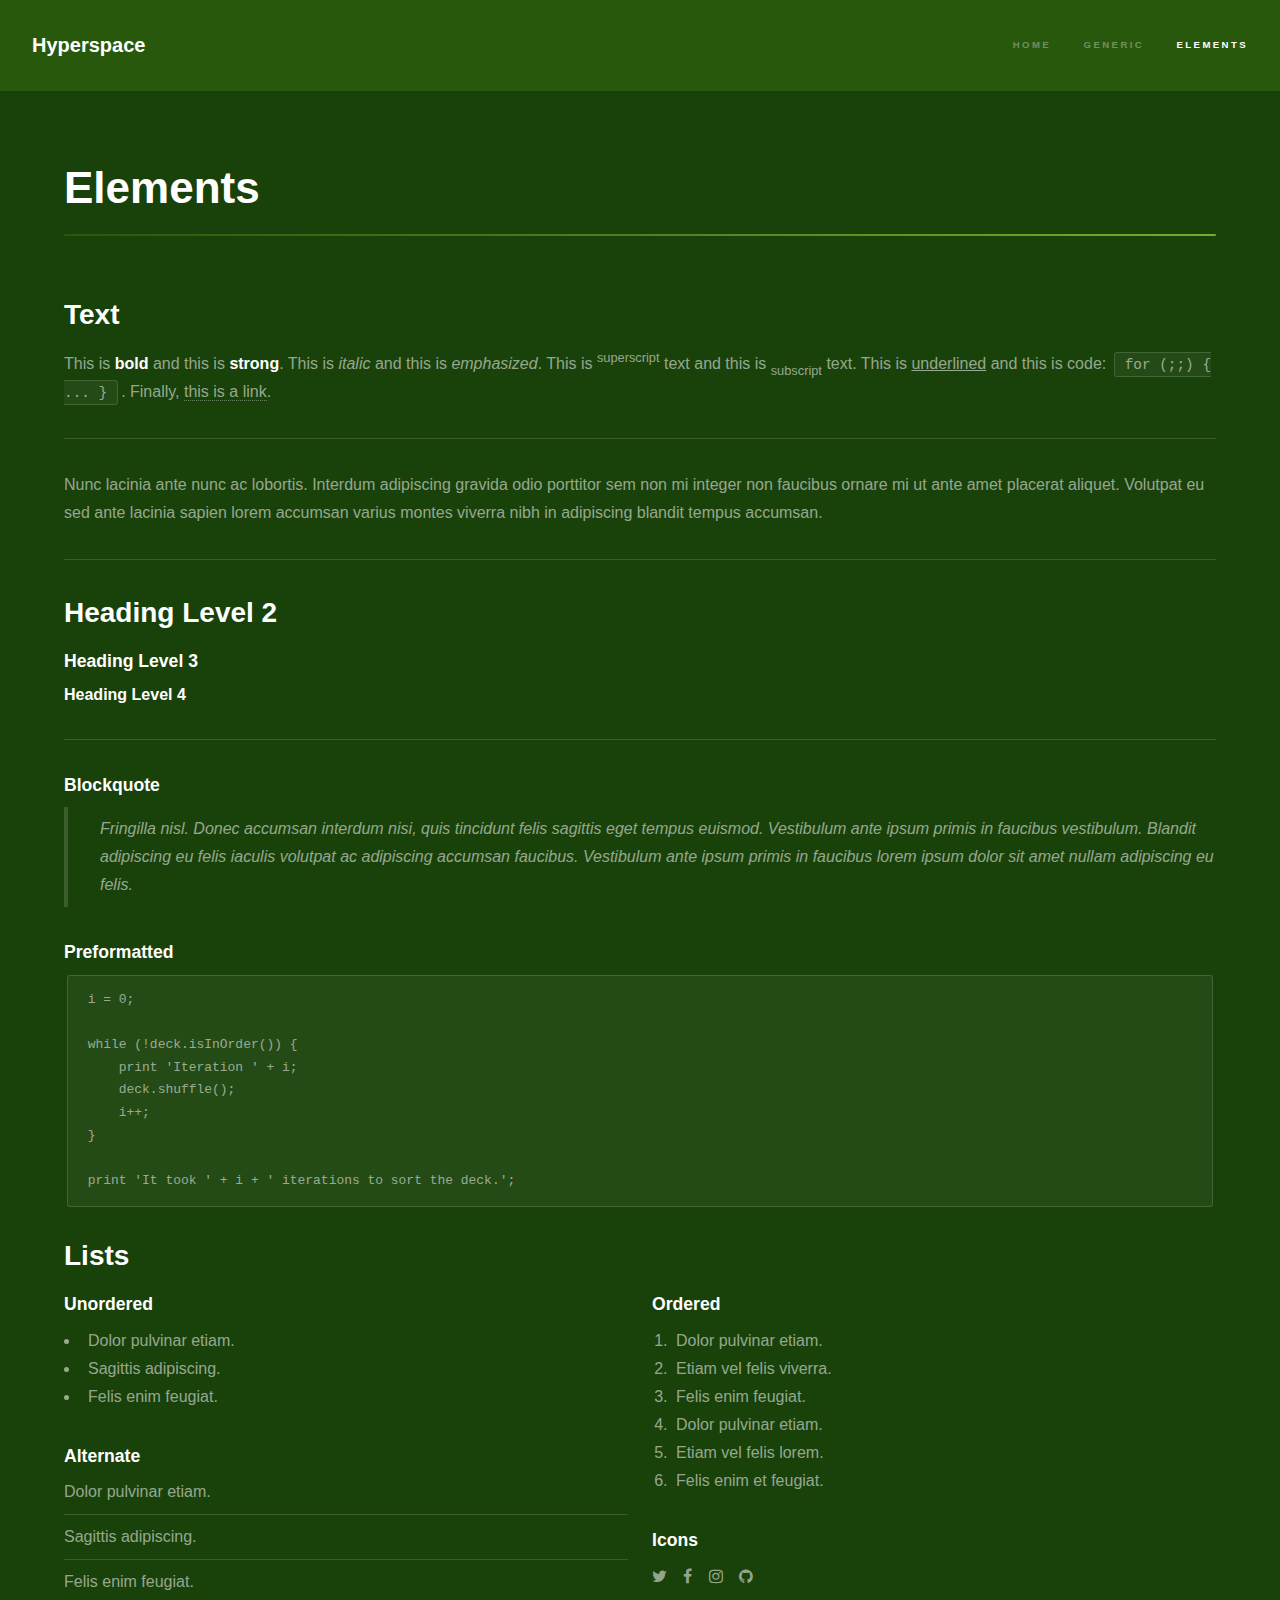
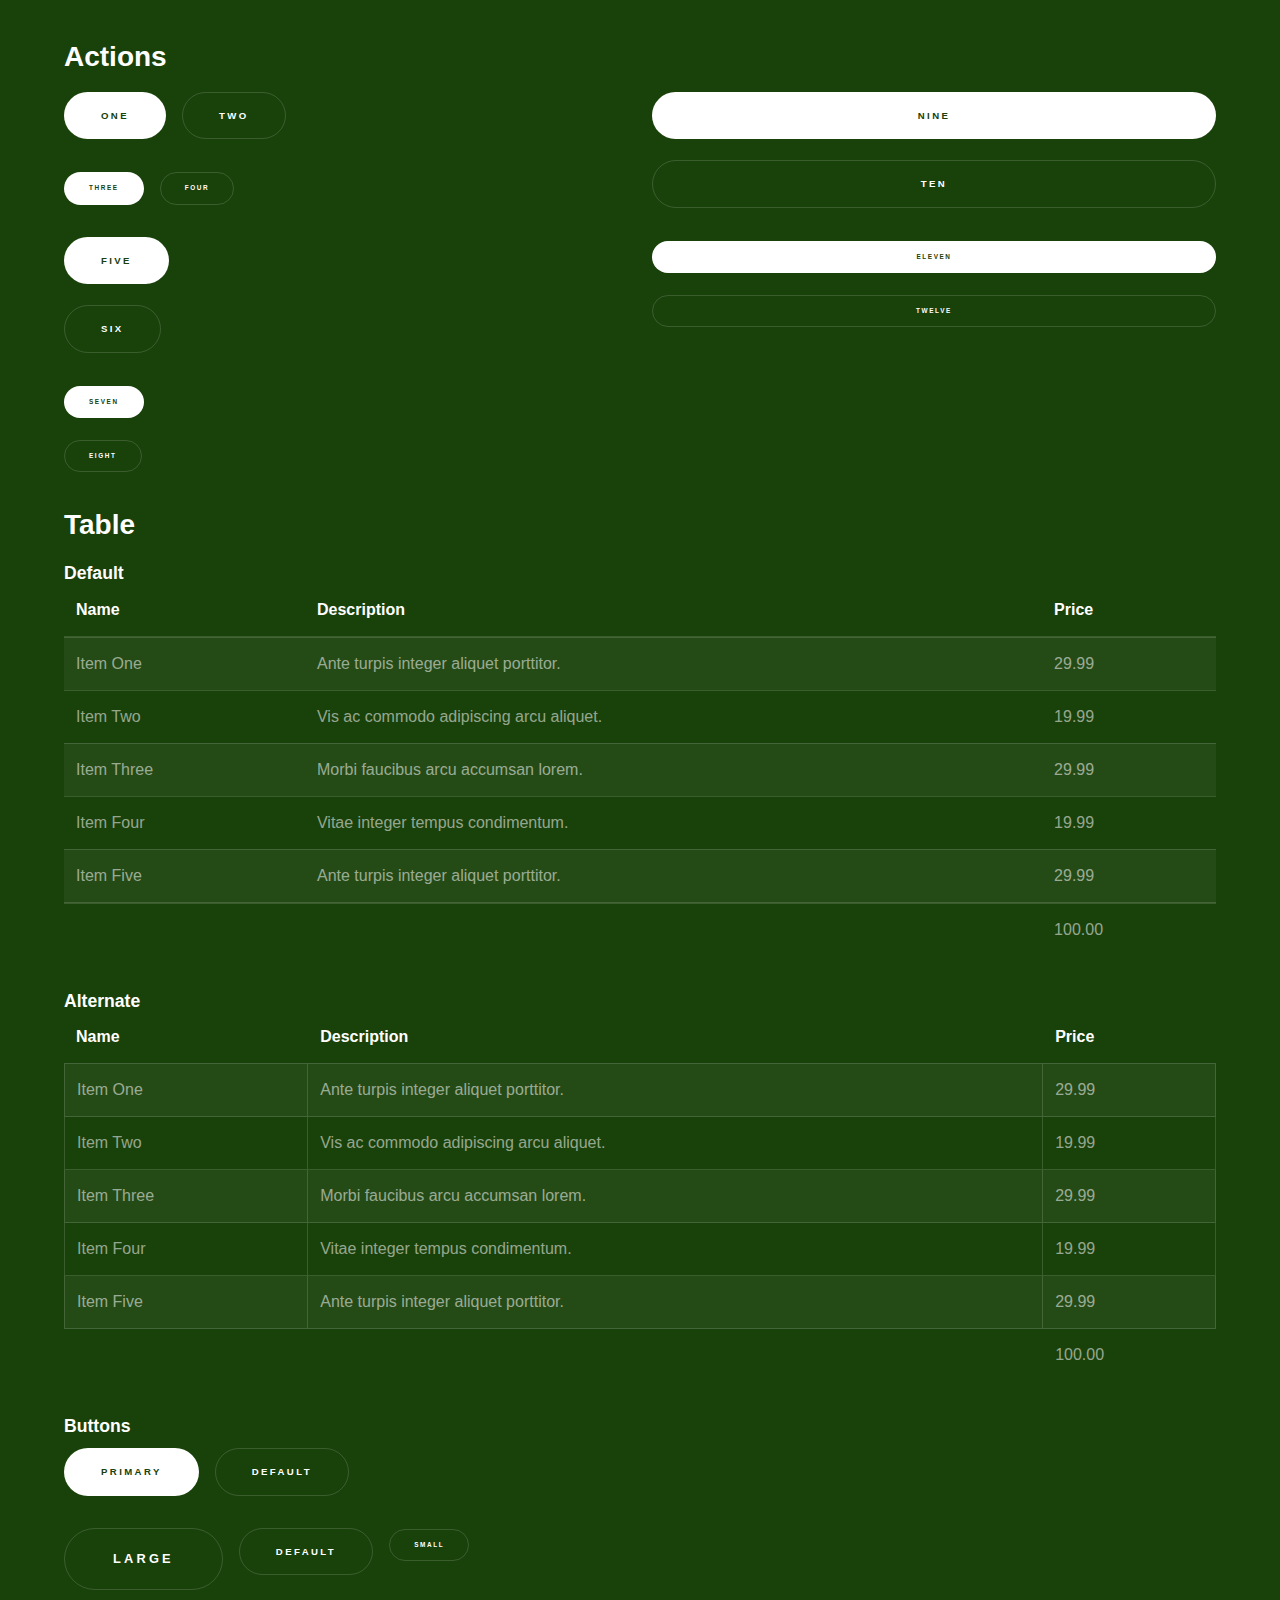
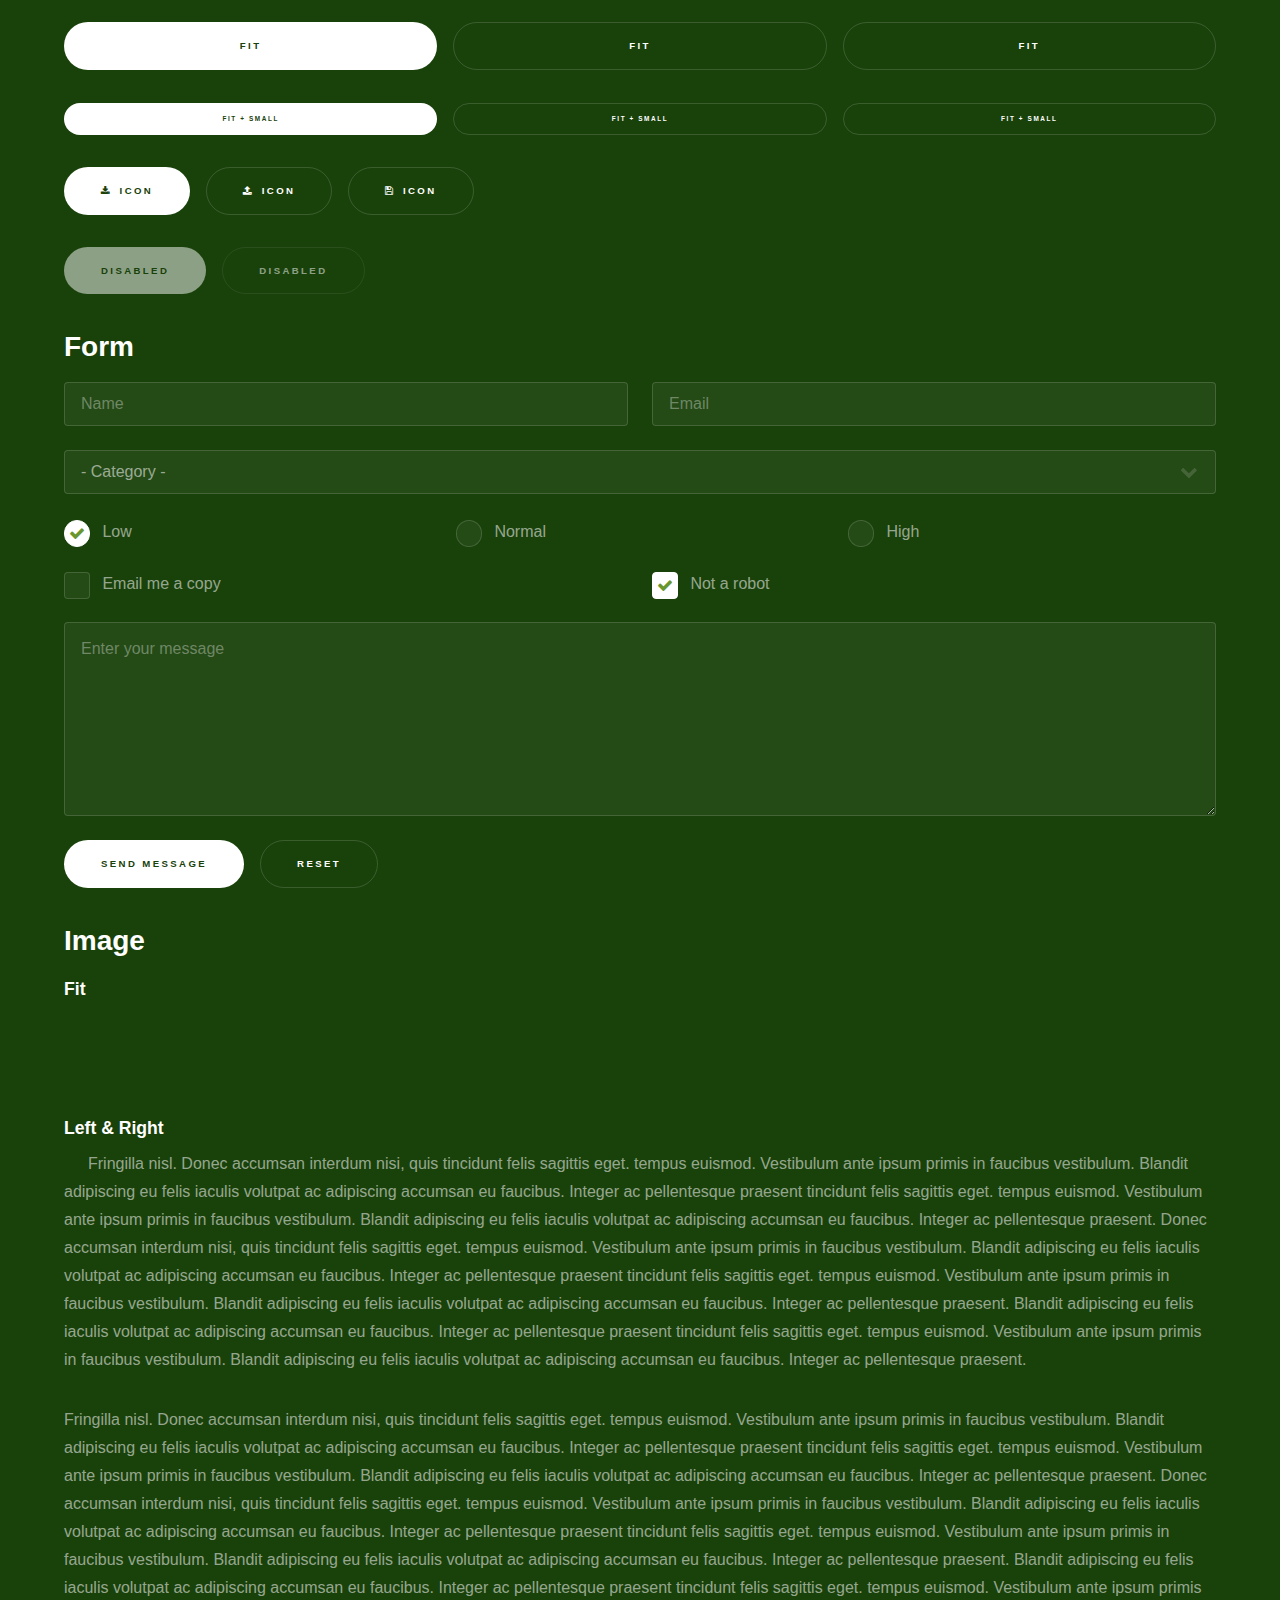
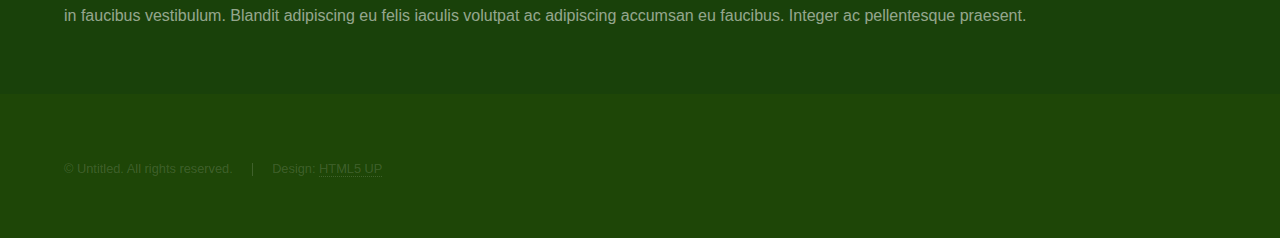
==== commit 3b825a30: "Barrett Honors Thesis edits" ====
--- a/elements.html
+++ b/elements.html
@@ -102,30 +102,30 @@
 									<div class="row">
 										<div class="col-6 col-12-medium">
 											<ul class="actions">
-												<li><a href="#" class="button primary">Default</a></li>
-												<li><a href="#" class="button">Default</a></li>
+												<li><a href="#" class="button primary">One</a></li>
+												<li><a href="#" class="button">Two</a></li>
 											</ul>
 											<ul class="actions small">
-												<li><a href="#" class="button primary small">Small</a></li>
-												<li><a href="#" class="button small">Small</a></li>
+												<li><a href="#" class="button primary small">Three</a></li>
+												<li><a href="#" class="button small">Four</a></li>
 											</ul>
 											<ul class="actions stacked">
-												<li><a href="#" class="button primary">Default</a></li>
-												<li><a href="#" class="button">Default</a></li>
+												<li><a href="#" class="button primary">Five</a></li>
+												<li><a href="#" class="button">Six</a></li>
 											</ul>
 											<ul class="actions stacked">
-												<li><a href="#" class="button primary small">Small</a></li>
-												<li><a href="#" class="button small">Small</a></li>
+												<li><a href="#" class="button primary small">Seven</a></li>
+												<li><a href="#" class="button small">Eight</a></li>
 											</ul>
 										</div>
 										<div class="col-6 col-12-medium">
 											<ul class="actions stacked">
-												<li><a href="#" class="button primary fit">Default</a></li>
-												<li><a href="#" class="button fit">Default</a></li>
+												<li><a href="#" class="button primary fit">Nine</a></li>
+												<li><a href="#" class="button fit">Ten</a></li>
 											</ul>
 											<ul class="actions stacked">
-												<li><a href="#" class="button primary small fit">Small</a></li>
-												<li><a href="#" class="button small fit">Small</a></li>
+												<li><a href="#" class="button primary small fit">Eleven</a></li>
+												<li><a href="#" class="button small fit">Twelve</a></li>
 											</ul>
 										</div>
 									</div>
--- a/assets/css/main.css
+++ b/assets/css/main.css
@@ -11,7 +11,7 @@
 pre, a, abbr, acronym, address, big, cite,
 code, del, dfn, em, img, ins, kbd, q, s, samp,
 small, strike, strong, sub, sup, tt, var, b,
-u, i, center, dl, dt, dd, ol, ul, li, fieldset,
+u, i, center, dl, dt, dd, ol, ul, li, fieldset,                                                    
 form, label, legend, table, caption, tbody,
 tfoot, thead, tr, th, td, article, aside,
 canvas, details, embed, figure, figcaption,
@@ -98,7 +98,7 @@
 	}
 
 	body {
-		background: #312450;
+		background: #19410a;
 	}
 
 		body.is-preload *, body.is-preload *:before, body.is-preload *:after {
@@ -197,10 +197,10 @@
 		}
 
 			h1.major:after {
-				background-image: -moz-linear-gradient(to right, #5e42a6, #b74e91);
-				background-image: -webkit-linear-gradient(to right, #5e42a6, #b74e91);
-				background-image: -ms-linear-gradient(to right, #5e42a6, #b74e91);
-				background-image: linear-gradient(to right, #5e42a6, #b74e91);
+				background-image: -moz-linear-gradient(to right, #28580c, #76ac30);		/* generic page gradient underline */
+				background-image: -webkit-linear-gradient(to right, #28580c, #76ac30);
+				background-image: -ms-linear-gradient(to right, #28580c, #76ac30);
+				background-image: linear-gradient(to right, #28580c, #76ac30);
 				-moz-transition: max-width 0.2s ease;
 				-webkit-transition: max-width 0.2s ease;
 				-ms-transition: max-width 0.2s ease;
@@ -1915,7 +1915,7 @@
 		button.primary,
 		.button.primary {
 			background-color: #ffffff;
-			color: #312450 !important;
+			color: #19410a !important;
 		}
 
 			input[type="submit"].primary:after,
@@ -2356,7 +2356,7 @@
 
 		select option {
 			color: #ffffff;
-			background: #312450;
+			background: #19410a;
 		}
 
 		select:focus::-ms-value {
@@ -2439,7 +2439,7 @@
 		input[type="radio"]:checked + label:before {
 			background: #ffffff;
 			border-color: #ffffff;
-			color: #b74e91;
+			color: #69962d;
 			content: '\f00c';
 		}
 
@@ -2504,7 +2504,7 @@
 			display: block;
 			background: #ffffff;
 			border-radius: 100%;
-			color: #312450;
+			color: #19410a;
 			text-align: center;
 			line-height: 2.5em;
 			margin: 0 0 1.3em 0;
@@ -2515,27 +2515,27 @@
 			}
 
 				.wrapper.style1 .icon.major:before {
-					color: #5e42a6;
+					color: #28580c;
 				}
 
 				.wrapper.style1-alt .icon.major:before {
-					color: #493382;
+					color: #1e4607;
 				}
 
 				.wrapper.style2 .icon.major:before {
-					color: #5052b5;
+					color: #3c6e1e;
 				}
 
 				.wrapper.style2-alt .icon.major:before {
-					color: #3e4094;
+					color: #326813;
 				}
 
 				.wrapper.style3 .icon.major:before {
-					color: #b74e91;
+					color: #69962d;
 				}
 
 				.wrapper.style3-alt .icon.major:before {
-					color: #953d75;
+					color: #598520;
 				}
 
 /* Image */
@@ -2985,7 +2985,8 @@
 		-webkit-flex-direction: row;
 		-ms-flex-direction: row;
 		flex-direction: row;
-		min-height: 22.5em;
+		min-height: 18em;
+		max-height: 19em;
 	}
 
 		body.is-ie .spotlights > section {
@@ -3011,7 +3012,7 @@
 				-webkit-transition: opacity 1s ease;
 				-ms-transition: opacity 1s ease;
 				transition: opacity 1s ease;
-				background: rgba(49, 36, 80, 0.9);
+				background: rgba(45, 80, 36, 0.82);
 				content: '';
 				display: block;
 				height: 100%;
@@ -3222,31 +3223,31 @@
 			}
 
 		.wrapper.alt {
-			background-color: #261c3e;
+			background-color: #1e4607;	/* generic page footer */
 		}
 
 		.wrapper.style1 {
-			background-color: #5e42a6;
+			background-color: #28580c;	/* contact me */
 		}
 
 		.wrapper.style1-alt {
-			background-color: #493382;
+			background-color: #1e4607;	/* footer */
 		}
 
 		.wrapper.style2 {
-			background-color: #5052b5;
+			background-color: #3c6e1e;	/* projects background */
 		}
 
 		.wrapper.style2-alt {
-			background-color: #3e4094;
-		}
-
-		.wrapper.style3 {
-			background-color: #b74e91;
+			background-color: #326813;	/* projects background alternative */
+		}
+
+		.wrapper.style3 { 
+			background-color: #69962d;	/* fun facts 69962d */
 		}
 
 		.wrapper.style3-alt {
-			background-color: #953d75;
+			background-color: #598520;
 		}
 
 		.wrapper.fullscreen {
@@ -3353,7 +3354,7 @@
 		display: -webkit-flex;
 		display: -ms-flex;
 		display: flex;
-		background-color: #5e42a6;
+		background-color: #28580c;
 		cursor: default;
 		padding: 1.75em 2em;
 	}
@@ -3507,7 +3508,7 @@
 
 	#sidebar {
 		padding: 2.5em 2.5em 0.5em 2.5em ;
-		background: #312450;
+		background: #19410a;
 		cursor: default;
 		height: 100vh;
 		left: 0;
@@ -3744,14 +3745,14 @@
 			}
 
 			#sidebar nav a:before {
-				background: #3c2c62;
+				background: #1d4b0d;
 			}
 
 			#sidebar nav a:after {
-				background-image: -moz-linear-gradient(to right, #5e42a6, #b74e91);
-				background-image: -webkit-linear-gradient(to right, #5e42a6, #b74e91);
-				background-image: -ms-linear-gradient(to right, #5e42a6, #b74e91);
-				background-image: linear-gradient(to right, #5e42a6, #b74e91);
+				background-image: -moz-linear-gradient(to right, #28580c, #9bc34b);		/* homepage selected underline gradient */
+				background-image: -webkit-linear-gradient(to right, #28580c, #9bc34b);
+				background-image: -ms-linear-gradient(to right, #28580c, #9bc34b);
+				background-image: linear-gradient(to right, #28580c, #9bc34b);
 				-moz-transition: max-width 0.2s ease;
 				-webkit-transition: max-width 0.2s ease;
 				-ms-transition: max-width 0.2s ease;
@@ -3840,7 +3841,7 @@
 
 						#sidebar nav a:after {
 							background-image: none;
-							background-color: #b74e91;
+							background-color: #69962d;
 						}
 
 		}
